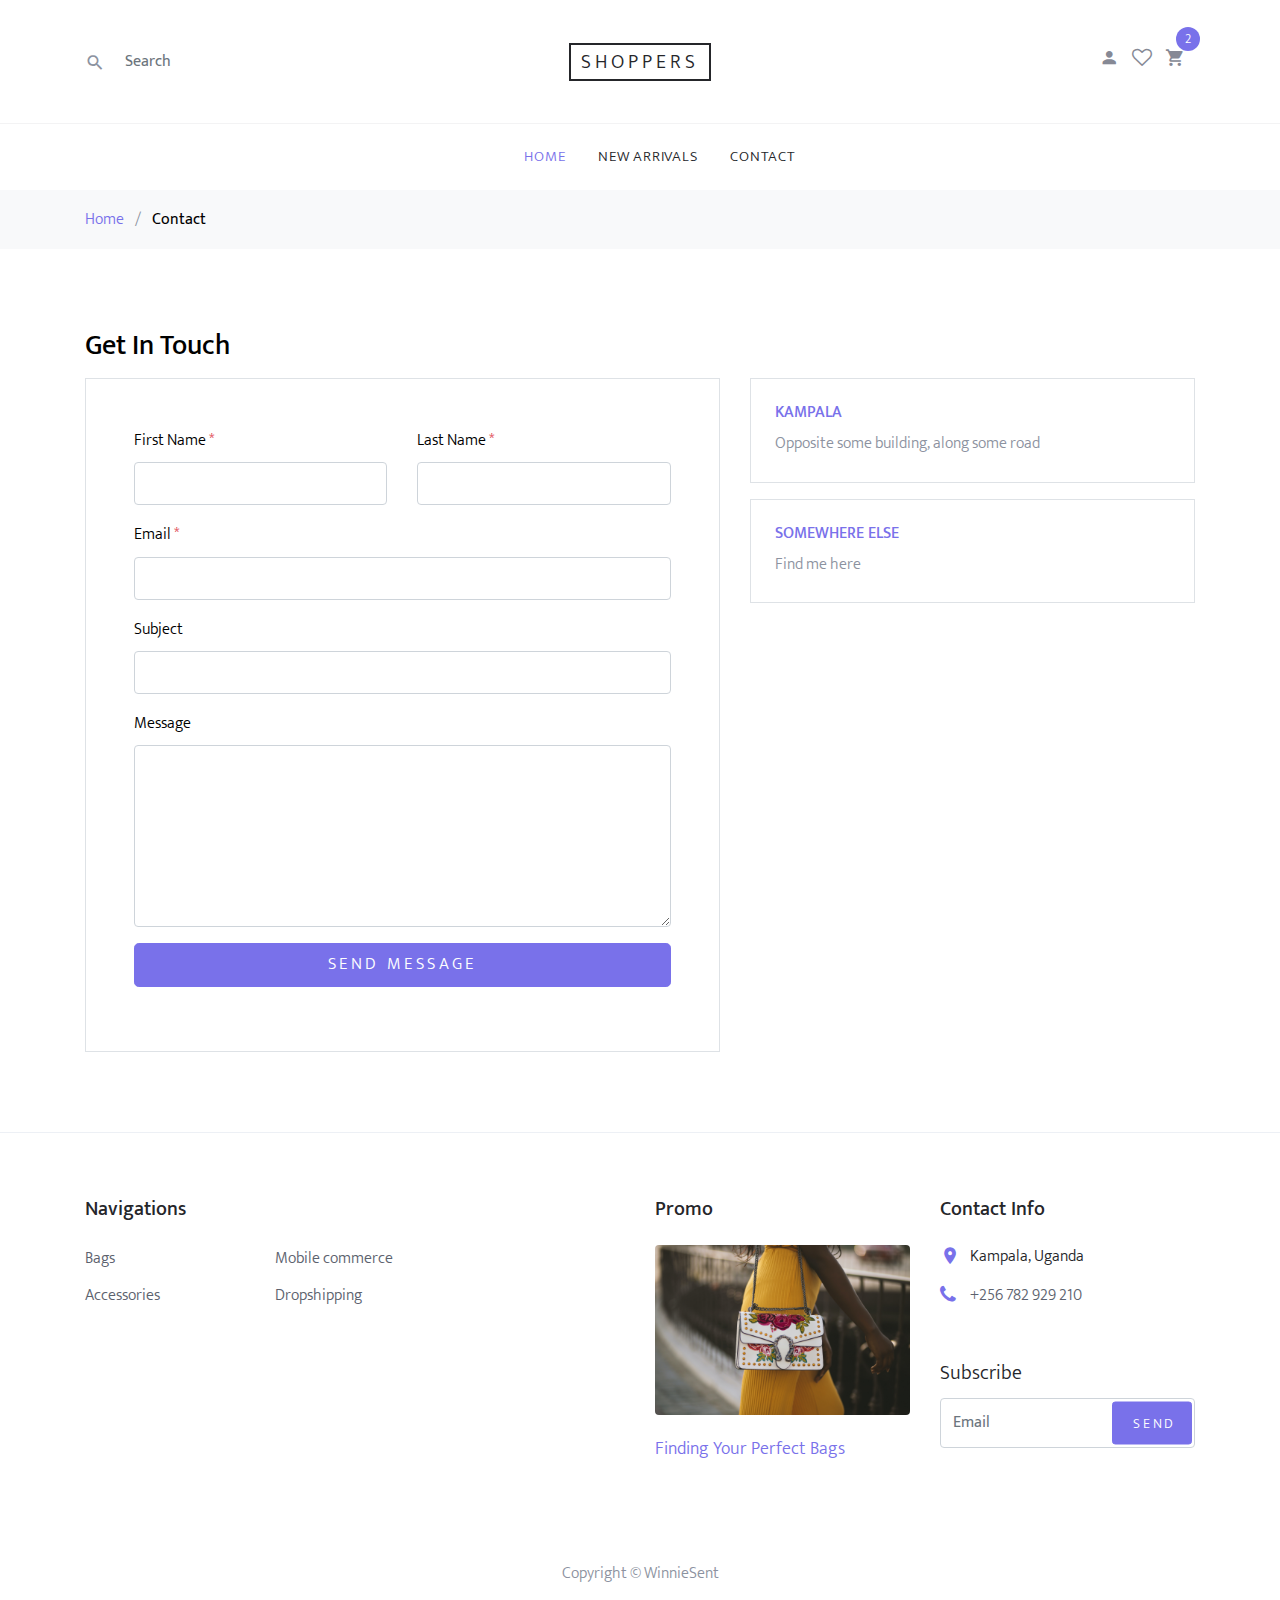
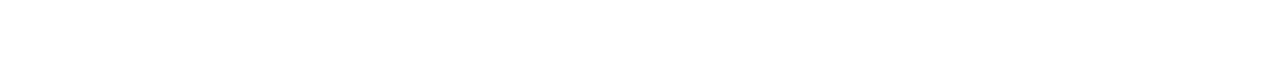
==== contact.html @ bed89fec "initial" ====
<!DOCTYPE html>
<html lang="en">

<!-- Mirrored from colorlib.com/preview/theme/shoppers/contact.html by HTTrack Website Copier/3.x [XR&CO'2014], Thu, 27 Aug 2020 19:54:56 GMT -->
<!-- Added by HTTrack --><meta http-equiv="content-type" content="text/html;charset=UTF-8" /><!-- /Added by HTTrack -->
<head>
<title>Shoppers &mdash; Colorlib e-Commerce Template</title>
<meta charset="utf-8">
<meta name="viewport" content="width=device-width, initial-scale=1, shrink-to-fit=no">
<link rel="stylesheet" href="https://fonts.googleapis.com/css?family=Mukta:300,400,700">
<link href="https://fonts.googleapis.com/css?family=Montserrat:100,200,300,400,600,700&amp;display=swap" rel="stylesheet">
<link href="https://fonts.googleapis.com/css?family=Playfair+Display:400,400i,700,700i,900,900i&amp;display=swap" rel="stylesheet">
<link rel="stylesheet" href="fonts/icomoon/style.css">
<link rel="stylesheet" href="css/bootstrap.min.css">
<link rel="stylesheet" href="css/magnific-popup.css">
<link rel="stylesheet" href="css/jquery-ui.css">
<link rel="stylesheet" href="css/owl.carousel.min.css">
<link rel="stylesheet" href="css/owl.theme.default.min.css">
<link rel="stylesheet" href="css/aos.css">
<link rel="stylesheet" href="css/style.css">
<style media="screen">
  *{
    /* font-family: 'Montserrat', sans-serif; */
  }
  html{
    scroll-behavior: smooth;
  }
</style>
</head>
<body>
<div class="site-wrap">
<header class="site-navbar" role="banner">
<div class="site-navbar-top">
<div class="container">
<div class="row align-items-center">
<div class="col-6 col-md-4 order-2 order-md-1 site-search-icon text-left">
<form action="#" class="site-block-top-search">
<span class="icon icon-search2"></span>
<input type="text" class="form-control border-0" placeholder="Search">
</form>
</div>
<div class="col-12 mb-3 mb-md-0 col-md-4 order-1 order-md-2 text-center">
<div class="site-logo">
<a href="index.html" class="js-logo-clone">Shoppers</a>
</div>
</div>
<div class="col-6 col-md-4 order-3 order-md-3 text-right">
<div class="site-top-icons">
<ul>
<li><a href="#"><span class="icon icon-person"></span></a></li>
<li><a href="#"><span class="icon icon-heart-o"></span></a></li>
<li>
<a href="cart.html" class="site-cart">
<span class="icon icon-shopping_cart"></span>
<span class="count">2</span>
</a>
</li>
<li class="d-inline-block d-md-none ml-md-0"><a href="#" class="site-menu-toggle js-menu-toggle"><span class="icon-menu"></span></a></li>
</ul>
</div>
</div>
</div>
</div>
</div>
<nav class="site-navigation text-right text-md-center" role="navigation">
<div class="container">
<ul class="site-menu js-clone-nav d-none d-md-block">
<li class="active">
<a href="index.html">Home</a>
</li>
<li><a href="index.html#show">New Arrivals</a></li>
<li><a href="contact.html">Contact</a></li>
</ul>
</div>
</nav>
</header>
<div class="bg-light py-3">
<div class="container">
<div class="row">
<div class="col-md-12 mb-0"><a href="index.html">Home</a> <span class="mx-2 mb-0">/</span> <strong class="text-black">Contact</strong></div>
</div>
</div>
</div>
<div class="site-section">
 <div class="container">
<div class="row">
<div class="col-md-12">
<h2 class="h3 mb-3 text-black">Get In Touch</h2>
</div>
<div class="col-md-7">
<form action="#" method="post">
<div class="p-3 p-lg-5 border">
<div class="form-group row">
<div class="col-md-6">
<label for="c_fname" class="text-black">First Name <span class="text-danger">*</span></label>
<input type="text" class="form-control" id="c_fname" name="c_fname">
</div>
<div class="col-md-6">
<label for="c_lname" class="text-black">Last Name <span class="text-danger">*</span></label>
<input type="text" class="form-control" id="c_lname" name="c_lname">
</div>
</div>
<div class="form-group row">
<div class="col-md-12">
<label for="c_email" class="text-black">Email <span class="text-danger">*</span></label>
<input type="email" class="form-control" id="c_email" name="c_email" placeholder="">
</div>
</div>
<div class="form-group row">
<div class="col-md-12">
<label for="c_subject" class="text-black">Subject </label>
<input type="text" class="form-control" id="c_subject" name="c_subject">
</div>
</div>
<div class="form-group row">
<div class="col-md-12">
<label for="c_message" class="text-black">Message </label>
<textarea name="c_message" id="c_message" cols="30" rows="7" class="form-control"></textarea>
</div>
</div>
<div class="form-group row">
<div class="col-lg-12">
<input type="submit" class="btn btn-primary btn-lg btn-block" value="Send Message">
</div>
</div>
</div>
</form>
</div>
<div class="col-md-5 ml-auto">
<div class="p-4 border mb-3">
<span class="d-block text-primary h6 text-uppercase">Kampala</span>
<p class="mb-0">Opposite some building, along some road</p>
</div>
<div class="p-4 border mb-3">
<span class="d-block text-primary h6 text-uppercase">Somewhere else</span>
<p class="mb-0">Find me here</p>
</div>
</div>
</div>
</div>
</div>
<footer class="site-footer border-top">
  <div class="container">
    <div class="row">
      <div class="col-lg-6 mb-5 mb-lg-0">
        <div class="row">
          <div class="col-md-12">
            <h3 class="footer-heading mb-4">Navigations</h3>
          </div>
          <div class="col-md-6 col-lg-4">
            <ul class="list-unstyled">
              <li><a href="#">Bags</a></li>
              <li><a href="#">Accessories</a></li>
            </ul>
          </div>
          <div class="col-md-6 col-lg-4">
            <ul class="list-unstyled">
              <li><a href="#">Mobile commerce</a></li>
              <li><a href="#">Dropshipping</a></li>
            </ul>
          </div>

        </div>
      </div>
      <div class="col-md-6 col-lg-3 mb-4 mb-lg-0">
        <h3 class="footer-heading mb-4">Promo</h3>
        <a href="#" class="block-6">
          <img src="images/hero_1.jpg" alt="Image placeholder" class="img-fluid rounded mb-4">
          <h3 class="font-weight-light  mb-0">Finding Your Perfect Bags</h3>
          <!-- <p>Promo from nuary 15 &mdash; 25, 2019</p> -->
        </a>
      </div>
      <div class="col-md-6 col-lg-3">
        <div class="block-5 mb-5">
          <h3 class="footer-heading mb-4">Contact Info</h3>
          <ul class="list-unstyled">
            <li class="address">Kampala, Uganda</li>
            <li class="phone"><a href="tel://23923929210">+256 782 929 210</a></li>
            <!-- <li class="email"><a href="https://colorlib.com/cdn-cgi/l/email-protection" class="__cf_email__" data-cfemail="b9dcd4d8d0d5d8ddddcbdccacaf9ddd6d4d8d0d797dad6d4">[email&#160;protected]</a></li> -->
          </ul>
        </div>
        <div class="block-7">
          <form action="#" method="post">
            <label for="email_subscribe" class="footer-heading">Subscribe</label>
            <div class="form-group">
              <input type="text" class="form-control py-4" id="email_subscribe" placeholder="Email">
              <input type="submit" class="btn btn-sm btn-primary" value="Send">
            </div>
          </form>
        </div>
      </div>
    </div>
    <div class="row pt-5 mt-5 text-center">
      <div class="col-md-12">
        <p>

          Copyright &copy; WinnieSent</a>

        </p>
      </div>
    </div>
  </div>
</footer>

</div>
<script src="js/jquery-3.3.1.min.js" type="02c3221f64a9a5384cdcb275-text/javascript"></script>
<script src="js/jquery-ui.js" type="02c3221f64a9a5384cdcb275-text/javascript"></script>
<script src="js/popper.min.js" type="02c3221f64a9a5384cdcb275-text/javascript"></script>
<script src="js/bootstrap.min.js" type="02c3221f64a9a5384cdcb275-text/javascript"></script>
<script src="js/owl.carousel.min.js" type="02c3221f64a9a5384cdcb275-text/javascript"></script>
<script src="js/jquery.magnific-popup.min.js" type="02c3221f64a9a5384cdcb275-text/javascript"></script>
<script src="js/aos.js" type="02c3221f64a9a5384cdcb275-text/javascript"></script>
<script src="js/main.js" type="02c3221f64a9a5384cdcb275-text/javascript"></script>

<script async src="https://www.googletagmanager.com/gtag/js?id=UA-23581568-13" type="02c3221f64a9a5384cdcb275-text/javascript"></script>
<script type="02c3221f64a9a5384cdcb275-text/javascript">
  window.dataLayer = window.dataLayer || [];
  function gtag(){dataLayer.push(arguments);}
  gtag('js', new Date());

  gtag('config', 'UA-23581568-13');
</script>
<script src="https://ajax.cloudflare.com/cdn-cgi/scripts/7089c43e/cloudflare-static/rocket-loader.min.js" data-cf-settings="02c3221f64a9a5384cdcb275-|49" defer=""></script></body>

<!-- Mirrored from colorlib.com/preview/theme/shoppers/contact.html by HTTrack Website Copier/3.x [XR&CO'2014], Thu, 27 Aug 2020 19:54:56 GMT -->
</html>
---- fonts/icomoon/style.css ----
@font-face {
  font-family: 'icomoon';
  src:  url('fonts/icomoon1a44.eot?10si43');
  src:  url('fonts/icomoon1a44.eot?10si43#iefix') format('embedded-opentype'),
    url('fonts/icomoon1a44.ttf?10si43') format('truetype'),
    url('fonts/icomoon1a44.woff?10si43') format('woff'),
    url('fonts/icomoon1a44.svg?10si43#icomoon') format('svg');
  font-weight: normal;
  font-style: normal;
}

[class^="icon-"], [class*=" icon-"] {
  /* use !important to prevent issues with browser extensions that change fonts */
  font-family: 'icomoon' !important;
  speak: none;
  font-style: normal;
  font-weight: normal;
  font-variant: normal;
  text-transform: none;
  line-height: 1;

  /* Better Font Rendering =========== */
  -webkit-font-smoothing: antialiased;
  -moz-osx-font-smoothing: grayscale;
}

.icon-asterisk:before {
  content: "\f069";
}
.icon-plus:before {
  content: "\f067";
}
.icon-question:before {
  content: "\f128";
}
.icon-minus:before {
  content: "\f068";
}
.icon-glass:before {
  content: "\f000";
}
.icon-music:before {
  content: "\f001";
}
.icon-search:before {
  content: "\f002";
}
.icon-envelope-o:before {
  content: "\f003";
}
.icon-heart:before {
  content: "\f004";
}
.icon-star:before {
  content: "\f005";
}
.icon-star-o:before {
  content: "\f006";
}
.icon-user:before {
  content: "\f007";
}
.icon-film:before {
  content: "\f008";
}
.icon-th-large:before {
  content: "\f009";
}
.icon-th:before {
  content: "\f00a";
}
.icon-th-list:before {
  content: "\f00b";
}
.icon-check:before {
  content: "\f00c";
}
.icon-close:before {
  content: "\f00d";
}
.icon-remove:before {
  content: "\f00d";
}
.icon-times:before {
  content: "\f00d";
}
.icon-search-plus:before {
  content: "\f00e";
}
.icon-search-minus:before {
  content: "\f010";
}
.icon-power-off:before {
  content: "\f011";
}
.icon-signal:before {
  content: "\f012";
}
.icon-cog:before {
  content: "\f013";
}
.icon-gear:before {
  content: "\f013";
}
.icon-trash-o:before {
  content: "\f014";
}
.icon-home:before {
  content: "\f015";
}
.icon-file-o:before {
  content: "\f016";
}
.icon-clock-o:before {
  content: "\f017";
}
.icon-road:before {
  content: "\f018";
}
.icon-download:before {
  content: "\f019";
}
.icon-arrow-circle-o-down:before {
  content: "\f01a";
}
.icon-arrow-circle-o-up:before {
  content: "\f01b";
}
.icon-inbox:before {
  content: "\f01c";
}
.icon-play-circle-o:before {
  content: "\f01d";
}
.icon-repeat:before {
  content: "\f01e";
}
.icon-rotate-right:before {
  content: "\f01e";
}
.icon-refresh:before {
  content: "\f021";
}
.icon-list-alt:before {
  content: "\f022";
}
.icon-lock:before {
  content: "\f023";
}
.icon-flag:before {
  content: "\f024";
}
.icon-headphones:before {
  content: "\f025";
}
.icon-volume-off:before {
  content: "\f026";
}
.icon-volume-down:before {
  content: "\f027";
}
.icon-volume-up:before {
  content: "\f028";
}
.icon-qrcode:before {
  content: "\f029";
}
.icon-barcode:before {
  content: "\f02a";
}
.icon-tag:before {
  content: "\f02b";
}
.icon-tags:before {
  content: "\f02c";
}
.icon-book:before {
  content: "\f02d";
}
.icon-bookmark:before {
  content: "\f02e";
}
.icon-print:before {
  content: "\f02f";
}
.icon-camera:before {
  content: "\f030";
}
.icon-font:before {
  content: "\f031";
}
.icon-bold:before {
  content: "\f032";
}
.icon-italic:before {
  content: "\f033";
}
.icon-text-height:before {
  content: "\f034";
}
.icon-text-width:before {
  content: "\f035";
}
.icon-align-left:before {
  content: "\f036";
}
.icon-align-center:before {
  content: "\f037";
}
.icon-align-right:before {
  content: "\f038";
}
.icon-align-justify:before {
  content: "\f039";
}
.icon-list:before {
  content: "\f03a";
}
.icon-dedent:before {
  content: "\f03b";
}
.icon-outdent:before {
  content: "\f03b";
}
.icon-indent:before {
  content: "\f03c";
}
.icon-video-camera:before {
  content: "\f03d";
}
.icon-image:before {
  content: "\f03e";
}
.icon-photo:before {
  content: "\f03e";
}
.icon-picture-o:before {
  content: "\f03e";
}
.icon-pencil:before {
  content: "\f040";
}
.icon-map-marker:before {
  content: "\f041";
}
.icon-adjust:before {
  content: "\f042";
}
.icon-tint:before {
  content: "\f043";
}
.icon-edit:before {
  content: "\f044";
}
.icon-pencil-square-o:before {
  content: "\f044";
}
.icon-share-square-o:before {
  content: "\f045";
}
.icon-check-square-o:before {
  content: "\f046";
}
.icon-arrows:before {
  content: "\f047";
}
.icon-step-backward:before {
  content: "\f048";
}
.icon-fast-backward:before {
  content: "\f049";
}
.icon-backward:before {
  content: "\f04a";
}
.icon-play:before {
  content: "\f04b";
}
.icon-pause:before {
  content: "\f04c";
}
.icon-stop:before {
  content: "\f04d";
}
.icon-forward:before {
  content: "\f04e";
}
.icon-fast-forward:before {
  content: "\f050";
}
.icon-step-forward:before {
  content: "\f051";
}
.icon-eject:before {
  content: "\f052";
}
.icon-chevron-left:before {
  content: "\f053";
}
.icon-chevron-right:before {
  content: "\f054";
}
.icon-plus-circle:before {
  content: "\f055";
}
.icon-minus-circle:before {
  content: "\f056";
}
.icon-times-circle:before {
  content: "\f057";
}
.icon-check-circle:before {
  content: "\f058";
}
.icon-question-circle:before {
  content: "\f059";
}
.icon-info-circle:before {
  content: "\f05a";
}
.icon-crosshairs:before {
  content: "\f05b";
}
.icon-times-circle-o:before {
  content: "\f05c";
}
.icon-check-circle-o:before {
  content: "\f05d";
}
.icon-ban:before {
  content: "\f05e";
}
.icon-arrow-left:before {
  content: "\f060";
}
.icon-arrow-right:before {
  content: "\f061";
}
.icon-arrow-up:before {
  content: "\f062";
}
.icon-arrow-down:before {
  content: "\f063";
}
.icon-mail-forward:before {
  content: "\f064";
}
.icon-share:before {
  content: "\f064";
}
.icon-expand:before {
  content: "\f065";
}
.icon-compress:before {
  content: "\f066";
}
.icon-exclamation-circle:before {
  content: "\f06a";
}
.icon-gift:before {
  content: "\f06b";
}
.icon-leaf:before {
  content: "\f06c";
}
.icon-fire:before {
  content: "\f06d";
}
.icon-eye:before {
  content: "\f06e";
}
.icon-eye-slash:before {
  content: "\f070";
}
.icon-exclamation-triangle:before {
  content: "\f071";
}
.icon-warning:before {
  content: "\f071";
}
.icon-plane:before {
  content: "\f072";
}
.icon-calendar:before {
  content: "\f073";
}
.icon-random:before {
  content: "\f074";
}
.icon-comment:before {
  content: "\f075";
}
.icon-magnet:before {
  content: "\f076";
}
.icon-chevron-up:before {
  content: "\f077";
}
.icon-chevron-down:before {
  content: "\f078";
}
.icon-retweet:before {
  content: "\f079";
}
.icon-shopping-cart:before {
  content: "\f07a";
}
.icon-folder:before {
  content: "\f07b";
}
.icon-folder-open:before {
  content: "\f07c";
}
.icon-arrows-v:before {
  content: "\f07d";
}
.icon-arrows-h:before {
  content: "\f07e";
}
.icon-bar-chart:before {
  content: "\f080";
}
.icon-bar-chart-o:before {
  content: "\f080";
}
.icon-twitter-square:before {
  content: "\f081";
}
.icon-facebook-square:before {
  content: "\f082";
}
.icon-camera-retro:before {
  content: "\f083";
}
.icon-key:before {
  content: "\f084";
}
.icon-cogs:before {
  content: "\f085";
}
.icon-gears:before {
  content: "\f085";
}
.icon-comments:before {
  content: "\f086";
}
.icon-thumbs-o-up:before {
  content: "\f087";
}
.icon-thumbs-o-down:before {
  content: "\f088";
}
.icon-star-half:before {
  content: "\f089";
}
.icon-heart-o:before {
  content: "\f08a";
}
.icon-sign-out:before {
  content: "\f08b";
}
.icon-linkedin-square:before {
  content: "\f08c";
}
.icon-thumb-tack:before {
  content: "\f08d";
}
.icon-external-link:before {
  content: "\f08e";
}
.icon-sign-in:before {
  content: "\f090";
}
.icon-trophy:before {
  content: "\f091";
}
.icon-github-square:before {
  content: "\f092";
}
.icon-upload:before {
  content: "\f093";
}
.icon-lemon-o:before {
  content: "\f094";
}
.icon-phone:before {
  content: "\f095";
}
.icon-square-o:before {
  content: "\f096";
}
.icon-bookmark-o:before {
  content: "\f097";
}
.icon-phone-square:before {
  content: "\f098";
}
.icon-twitter:before {
  content: "\f099";
}
.icon-facebook:before {
  content: "\f09a";
}
.icon-facebook-f:before {
  content: "\f09a";
}
.icon-github:before {
  content: "\f09b";
}
.icon-unlock:before {
  content: "\f09c";
}
.icon-credit-card:before {
  content: "\f09d";
}
.icon-feed:before {
  content: "\f09e";
}
.icon-rss:before {
  content: "\f09e";
}
.icon-hdd-o:before {
  content: "\f0a0";
}
.icon-bullhorn:before {
  content: "\f0a1";
}
.icon-bell-o:before {
  content: "\f0a2";
}
.icon-certificate:before {
  content: "\f0a3";
}
.icon-hand-o-right:before {
  content: "\f0a4";
}
.icon-hand-o-left:before {
  content: "\f0a5";
}
.icon-hand-o-up:before {
  content: "\f0a6";
}
.icon-hand-o-down:before {
  content: "\f0a7";
}
.icon-arrow-circle-left:before {
  content: "\f0a8";
}
.icon-arrow-circle-right:before {
  content: "\f0a9";
}
.icon-arrow-circle-up:before {
  content: "\f0aa";
}
.icon-arrow-circle-down:before {
  content: "\f0ab";
}
.icon-globe:before {
  content: "\f0ac";
}
.icon-wrench:before {
  content: "\f0ad";
}
.icon-tasks:before {
  content: "\f0ae";
}
.icon-filter:before {
  content: "\f0b0";
}
.icon-briefcase:before {
  content: "\f0b1";
}
.icon-arrows-alt:before {
  content: "\f0b2";
}
.icon-group:before {
  content: "\f0c0";
}
.icon-users:before {
  content: "\f0c0";
}
.icon-chain:before {
  content: "\f0c1";
}
.icon-link:before {
  content: "\f0c1";
}
.icon-cloud:before {
  content: "\f0c2";
}
.icon-flask:before {
  content: "\f0c3";
}
.icon-cut:before {
  content: "\f0c4";
}
.icon-scissors:before {
  content: "\f0c4";
}
.icon-copy:before {
  content: "\f0c5";
}
.icon-files-o:before {
  content: "\f0c5";
}
.icon-paperclip:before {
  content: "\f0c6";
}
.icon-floppy-o:before {
  content: "\f0c7";
}
.icon-save:before {
  content: "\f0c7";
}
.icon-square:before {
  content: "\f0c8";
}
.icon-bars:before {
  content: "\f0c9";
}
.icon-navicon:before {
  content: "\f0c9";
}
.icon-reorder:before {
  content: "\f0c9";
}
.icon-list-ul:before {
  content: "\f0ca";
}
.icon-list-ol:before {
  content: "\f0cb";
}
.icon-strikethrough:before {
  content: "\f0cc";
}
.icon-underline:before {
  content: "\f0cd";
}
.icon-table:before {
  content: "\f0ce";
}
.icon-magic:before {
  content: "\f0d0";
}
.icon-truck:before {
  content: "\f0d1";
}
.icon-pinterest:before {
  content: "\f0d2";
}
.icon-pinterest-square:before {
  content: "\f0d3";
}
.icon-google-plus-square:before {
  content: "\f0d4";
}
.icon-google-plus:before {
  content: "\f0d5";
}
.icon-money:before {
  content: "\f0d6";
}
.icon-caret-down:before {
  content: "\f0d7";
}
.icon-caret-up:before {
  content: "\f0d8";
}
.icon-caret-left:before {
  content: "\f0d9";
}
.icon-caret-right:before {
  content: "\f0da";
}
.icon-columns:before {
  content: "\f0db";
}
.icon-sort:before {
  content: "\f0dc";
}
.icon-unsorted:before {
  content: "\f0dc";
}
.icon-sort-desc:before {
  content: "\f0dd";
}
.icon-sort-down:before {
  content: "\f0dd";
}
.icon-sort-asc:before {
  content: "\f0de";
}
.icon-sort-up:before {
  content: "\f0de";
}
.icon-envelope:before {
  content: "\f0e0";
}
.icon-linkedin:before {
  content: "\f0e1";
}
.icon-rotate-left:before {
  content: "\f0e2";
}
.icon-undo:before {
  content: "\f0e2";
}
.icon-gavel:before {
  content: "\f0e3";
}
.icon-legal:before {
  content: "\f0e3";
}
.icon-dashboard:before {
  content: "\f0e4";
}
.icon-tachometer:before {
  content: "\f0e4";
}
.icon-comment-o:before {
  content: "\f0e5";
}
.icon-comments-o:before {
  content: "\f0e6";
}
.icon-bolt:before {
  content: "\f0e7";
}
.icon-flash:before {
  content: "\f0e7";
}
.icon-sitemap:before {
  content: "\f0e8";
}
.icon-umbrella:before {
  content: "\f0e9";
}
.icon-clipboard:before {
  content: "\f0ea";
}
.icon-paste:before {
  content: "\f0ea";
}
.icon-lightbulb-o:before {
  content: "\f0eb";
}
.icon-exchange:before {
  content: "\f0ec";
}
.icon-cloud-download:before {
  content: "\f0ed";
}
.icon-cloud-upload:before {
  content: "\f0ee";
}
.icon-user-md:before {
  content: "\f0f0";
}
.icon-stethoscope:before {
  content: "\f0f1";
}
.icon-suitcase:before {
  content: "\f0f2";
}
.icon-bell:before {
  content: "\f0f3";
}
.icon-coffee:before {
  content: "\f0f4";
}
.icon-cutlery:before {
  content: "\f0f5";
}
.icon-file-text-o:before {
  content: "\f0f6";
}
.icon-building-o:before {
  content: "\f0f7";
}
.icon-hospital-o:before {
  content: "\f0f8";
}
.icon-ambulance:before {
  content: "\f0f9";
}
.icon-medkit:before {
  content: "\f0fa";
}
.icon-fighter-jet:before {
  content: "\f0fb";
}
.icon-beer:before {
  content: "\f0fc";
}
.icon-h-square:before {
  content: "\f0fd";
}
.icon-plus-square:before {
  content: "\f0fe";
}
.icon-angle-double-left:before {
  content: "\f100";
}
.icon-angle-double-right:before {
  content: "\f101";
}
.icon-angle-double-up:before {
  content: "\f102";
}
.icon-angle-double-down:before {
  content: "\f103";
}
.icon-angle-left:before {
  content: "\f104";
}
.icon-angle-right:before {
  content: "\f105";
}
.icon-angle-up:before {
  content: "\f106";
}
.icon-angle-down:before {
  content: "\f107";
}
.icon-desktop:before {
  content: "\f108";
}
.icon-laptop:before {
  content: "\f109";
}
.icon-tablet:before {
  content: "\f10a";
}
.icon-mobile:before {
  content: "\f10b";
}
.icon-mobile-phone:before {
  content: "\f10b";
}
.icon-circle-o:before {
  content: "\f10c";
}
.icon-quote-left:before {
  content: "\f10d";
}
.icon-quote-right:before {
  content: "\f10e";
}
.icon-spinner:before {
  content: "\f110";
}
.icon-circle:before {
  content: "\f111";
}
.icon-mail-reply:before {
  content: "\f112";
}
.icon-reply:before {
  content: "\f112";
}
.icon-github-alt:before {
  content: "\f113";
}
.icon-folder-o:before {
  content: "\f114";
}
.icon-folder-open-o:before {
  content: "\f115";
}
.icon-smile-o:before {
  content: "\f118";
}
.icon-frown-o:before {
  content: "\f119";
}
.icon-meh-o:before {
  content: "\f11a";
}
.icon-gamepad:before {
  content: "\f11b";
}
.icon-keyboard-o:before {
  content: "\f11c";
}
.icon-flag-o:before {
  content: "\f11d";
}
.icon-flag-checkered:before {
  content: "\f11e";
}
.icon-terminal:before {
  content: "\f120";
}
.icon-code:before {
  content: "\f121";
}
.icon-mail-reply-all:before {
  content: "\f122";
}
.icon-reply-all:before {
  content: "\f122";
}
.icon-star-half-empty:before {
  content: "\f123";
}
.icon-star-half-full:before {
  content: "\f123";
}
.icon-star-half-o:before {
  content: "\f123";
}
.icon-location-arrow:before {
  content: "\f124";
}
.icon-crop:before {
  content: "\f125";
}
.icon-code-fork:before {
  content: "\f126";
}
.icon-chain-broken:before {
  content: "\f127";
}
.icon-unlink:before {
  content: "\f127";
}
.icon-info:before {
  content: "\f129";
}
.icon-exclamation:before {
  content: "\f12a";
}
.icon-superscript:before {
  content: "\f12b";
}
.icon-subscript:before {
  content: "\f12c";
}
.icon-eraser:before {
  content: "\f12d";
}
.icon-puzzle-piece:before {
  content: "\f12e";
}
.icon-microphone:before {
  content: "\f130";
}
.icon-microphone-slash:before {
  content: "\f131";
}
.icon-shield:before {
  content: "\f132";
}
.icon-calendar-o:before {
  content: "\f133";
}
.icon-fire-extinguisher:before {
  content: "\f134";
}
.icon-rocket:before {
  content: "\f135";
}
.icon-maxcdn:before {
  content: "\f136";
}
.icon-chevron-circle-left:before {
  content: "\f137";
}
.icon-chevron-circle-right:before {
  content: "\f138";
}
.icon-chevron-circle-up:before {
  content: "\f139";
}
.icon-chevron-circle-down:before {
  content: "\f13a";
}
.icon-html5:before {
  content: "\f13b";
}
.icon-css3:before {
  content: "\f13c";
}
.icon-anchor:before {
  content: "\f13d";
}
.icon-unlock-alt:before {
  content: "\f13e";
}
.icon-bullseye:before {
  content: "\f140";
}
.icon-ellipsis-h:before {
  content: "\f141";
}
.icon-ellipsis-v:before {
  content: "\f142";
}
.icon-rss-square:before {
  content: "\f143";
}
.icon-play-circle:before {
  content: "\f144";
}
.icon-ticket:before {
  content: "\f145";
}
.icon-minus-square:before {
  content: "\f146";
}
.icon-minus-square-o:before {
  content: "\f147";
}
.icon-level-up:before {
  content: "\f148";
}
.icon-level-down:before {
  content: "\f149";
}
.icon-check-square:before {
  content: "\f14a";
}
.icon-pencil-square:before {
  content: "\f14b";
}
.icon-external-link-square:before {
  content: "\f14c";
}
.icon-share-square:before {
  content: "\f14d";
}
.icon-compass:before {
  content: "\f14e";
}
.icon-caret-square-o-down:before {
  content: "\f150";
}
.icon-toggle-down:before {
  content: "\f150";
}
.icon-caret-square-o-up:before {
  content: "\f151";
}
.icon-toggle-up:before {
  content: "\f151";
}
.icon-caret-square-o-right:before {
  content: "\f152";
}
.icon-toggle-right:before {
  content: "\f152";
}
.icon-eur:before {
  content: "\f153";
}
.icon-euro:before {
  content: "\f153";
}
.icon-gbp:before {
  content: "\f154";
}
.icon-dollar:before {
  content: "\f155";
}
.icon-usd:before {
  content: "\f155";
}
.icon-inr:before {
  content: "\f156";
}
.icon-rupee:before {
  content: "\f156";
}
.icon-cny:before {
  content: "\f157";
}
.icon-jpy:before {
  content: "\f157";
}
.icon-rmb:before {
  content: "\f157";
}
.icon-yen:before {
  content: "\f157";
}
.icon-rouble:before {
  content: "\f158";
}
.icon-rub:before {
  content: "\f158";
}
.icon-ruble:before {
  content: "\f158";
}
.icon-krw:before {
  content: "\f159";
}
.icon-won:before {
  content: "\f159";
}
.icon-bitcoin:before {
  content: "\f15a";
}
.icon-btc:before {
  content: "\f15a";
}
.icon-file:before {
  content: "\f15b";
}
.icon-file-text:before {
  content: "\f15c";
}
.icon-sort-alpha-asc:before {
  content: "\f15d";
}
.icon-sort-alpha-desc:before {
  content: "\f15e";
}
.icon-sort-amount-asc:before {
  content: "\f160";
}
.icon-sort-amount-desc:before {
  content: "\f161";
}
.icon-sort-numeric-asc:before {
  content: "\f162";
}
.icon-sort-numeric-desc:before {
  content: "\f163";
}
.icon-thumbs-up:before {
  content: "\f164";
}
.icon-thumbs-down:before {
  content: "\f165";
}
.icon-youtube-square:before {
  content: "\f166";
}
.icon-youtube:before {
  content: "\f167";
}
.icon-xing:before {
  content: "\f168";
}
.icon-xing-square:before {
  content: "\f169";
}
.icon-youtube-play:before {
  content: "\f16a";
}
.icon-dropbox:before {
  content: "\f16b";
}
.icon-stack-overflow:before {
  content: "\f16c";
}
.icon-instagram:before {
  content: "\f16d";
}
.icon-flickr:before {
  content: "\f16e";
}
.icon-adn:before {
  content: "\f170";
}
.icon-bitbucket:before {
  content: "\f171";
}
.icon-bitbucket-square:before {
  content: "\f172";
}
.icon-tumblr:before {
  content: "\f173";
}
.icon-tumblr-square:before {
  content: "\f174";
}
.icon-long-arrow-down:before {
  content: "\f175";
}
.icon-long-arrow-up:before {
  content: "\f176";
}
.icon-long-arrow-left:before {
  content: "\f177";
}
.icon-long-arrow-right:before {
  content: "\f178";
}
.icon-apple:before {
  content: "\f179";
}
.icon-windows:before {
  content: "\f17a";
}
.icon-android:before {
  content: "\f17b";
}
.icon-linux:before {
  content: "\f17c";
}
.icon-dribbble:before {
  content: "\f17d";
}
.icon-skype:before {
  content: "\f17e";
}
.icon-foursquare:before {
  content: "\f180";
}
.icon-trello:before {
  content: "\f181";
}
.icon-female:before {
  content: "\f182";
}
.icon-male:before {
  content: "\f183";
}
.icon-gittip:before {
  content: "\f184";
}
.icon-gratipay:before {
  content: "\f184";
}
.icon-sun-o:before {
  content: "\f185";
}
.icon-moon-o:before {
  content: "\f186";
}
.icon-archive:before {
  content: "\f187";
}
.icon-bug:before {
  content: "\f188";
}
.icon-vk:before {
  content: "\f189";
}
.icon-weibo:before {
  content: "\f18a";
}
.icon-renren:before {
  content: "\f18b";
}
.icon-pagelines:before {
  content: "\f18c";
}
.icon-stack-exchange:before {
  content: "\f18d";
}
.icon-arrow-circle-o-right:before {
  content: "\f18e";
}
.icon-arrow-circle-o-left:before {
  content: "\f190";
}
.icon-caret-square-o-left:before {
  content: "\f191";
}
.icon-toggle-left:before {
  content: "\f191";
}
.icon-dot-circle-o:before {
  content: "\f192";
}
.icon-wheelchair:before {
  content: "\f193";
}
.icon-vimeo-square:before {
  content: "\f194";
}
.icon-try:before {
  content: "\f195";
}
.icon-turkish-lira:before {
  content: "\f195";
}
.icon-plus-square-o:before {
  content: "\f196";
}
.icon-space-shuttle:before {
  content: "\f197";
}
.icon-slack:before {
  content: "\f198";
}
.icon-envelope-square:before {
  content: "\f199";
}
.icon-wordpress:before {
  content: "\f19a";
}
.icon-openid:before {
  content: "\f19b";
}
.icon-bank:before {
  content: "\f19c";
}
.icon-institution:before {
  content: "\f19c";
}
.icon-university:before {
  content: "\f19c";
}
.icon-graduation-cap:before {
  content: "\f19d";
}
.icon-mortar-board:before {
  content: "\f19d";
}
.icon-yahoo:before {
  content: "\f19e";
}
.icon-google:before {
  content: "\f1a0";
}
.icon-reddit:before {
  content: "\f1a1";
}
.icon-reddit-square:before {
  content: "\f1a2";
}
.icon-stumbleupon-circle:before {
  content: "\f1a3";
}
.icon-stumbleupon:before {
  content: "\f1a4";
}
.icon-delicious:before {
  content: "\f1a5";
}
.icon-digg:before {
  content: "\f1a6";
}
.icon-pied-piper-pp:before {
  content: "\f1a7";
}
.icon-pied-piper-alt:before {
  content: "\f1a8";
}
.icon-drupal:before {
  content: "\f1a9";
}
.icon-joomla:before {
  content: "\f1aa";
}
.icon-language:before {
  content: "\f1ab";
}
.icon-fax:before {
  content: "\f1ac";
}
.icon-building:before {
  content: "\f1ad";
}
.icon-child:before {
  content: "\f1ae";
}
.icon-paw:before {
  content: "\f1b0";
}
.icon-spoon:before {
  content: "\f1b1";
}
.icon-cube:before {
  content: "\f1b2";
}
.icon-cubes:before {
  content: "\f1b3";
}
.icon-behance:before {
  content: "\f1b4";
}
.icon-behance-square:before {
  content: "\f1b5";
}
.icon-steam:before {
  content: "\f1b6";
}
.icon-steam-square:before {
  content: "\f1b7";
}
.icon-recycle:before {
  content: "\f1b8";
}
.icon-automobile:before {
  content: "\f1b9";
}
.icon-car:before {
  content: "\f1b9";
}
.icon-cab:before {
  content: "\f1ba";
}
.icon-taxi:before {
  content: "\f1ba";
}
.icon-tree:before {
  content: "\f1bb";
}
.icon-spotify:before {
  content: "\f1bc";
}
.icon-deviantart:before {
  content: "\f1bd";
}
.icon-soundcloud:before {
  content: "\f1be";
}
.icon-database:before {
  content: "\f1c0";
}
.icon-file-pdf-o:before {
  content: "\f1c1";
}
.icon-file-word-o:before {
  content: "\f1c2";
}
.icon-file-excel-o:before {
  content: "\f1c3";
}
.icon-file-powerpoint-o:before {
  content: "\f1c4";
}
.icon-file-image-o:before {
  content: "\f1c5";
}
.icon-file-photo-o:before {
  content: "\f1c5";
}
.icon-file-picture-o:before {
  content: "\f1c5";
}
.icon-file-archive-o:before {
  content: "\f1c6";
}
.icon-file-zip-o:before {
  content: "\f1c6";
}
.icon-file-audio-o:before {
  content: "\f1c7";
}
.icon-file-sound-o:before {
  content: "\f1c7";
}
.icon-file-movie-o:before {
  content: "\f1c8";
}
.icon-file-video-o:before {
  content: "\f1c8";
}
.icon-file-code-o:before {
  content: "\f1c9";
}
.icon-vine:before {
  content: "\f1ca";
}
.icon-codepen:before {
  content: "\f1cb";
}
.icon-jsfiddle:before {
  content: "\f1cc";
}
.icon-life-bouy:before {
  content: "\f1cd";
}
.icon-life-buoy:before {
  content: "\f1cd";
}
.icon-life-ring:before {
  content: "\f1cd";
}
.icon-life-saver:before {
  content: "\f1cd";
}
.icon-support:before {
  content: "\f1cd";
}
.icon-circle-o-notch:before {
  content: "\f1ce";
}
.icon-ra:before {
  content: "\f1d0";
}
.icon-rebel:before {
  content: "\f1d0";
}
.icon-resistance:before {
  content: "\f1d0";
}
.icon-empire:before {
  content: "\f1d1";
}
.icon-ge:before {
  content: "\f1d1";
}
.icon-git-square:before {
  content: "\f1d2";
}
.icon-git:before {
  content: "\f1d3";
}
.icon-hacker-news:before {
  content: "\f1d4";
}
.icon-y-combinator-square:before {
  content: "\f1d4";
}
.icon-yc-square:before {
  content: "\f1d4";
}
.icon-tencent-weibo:before {
  content: "\f1d5";
}
.icon-qq:before {
  content: "\f1d6";
}
.icon-wechat:before {
  content: "\f1d7";
}
.icon-weixin:before {
  content: "\f1d7";
}
.icon-paper-plane:before {
  content: "\f1d8";
}
.icon-send:before {
  content: "\f1d8";
}
.icon-paper-plane-o:before {
  content: "\f1d9";
}
.icon-send-o:before {
  content: "\f1d9";
}
.icon-history:before {
  content: "\f1da";
}
.icon-circle-thin:before {
  content: "\f1db";
}
.icon-header:before {
  content: "\f1dc";
}
.icon-paragraph:before {
  content: "\f1dd";
}
.icon-sliders:before {
  content: "\f1de";
}
.icon-share-alt:before {
  content: "\f1e0";
}
.icon-share-alt-square:before {
  content: "\f1e1";
}
.icon-bomb:before {
  content: "\f1e2";
}
.icon-futbol-o:before {
  content: "\f1e3";
}
.icon-soccer-ball-o:before {
  content: "\f1e3";
}
.icon-tty:before {
  content: "\f1e4";
}
.icon-binoculars:before {
  content: "\f1e5";
}
.icon-plug:before {
  content: "\f1e6";
}
.icon-slideshare:before {
  content: "\f1e7";
}
.icon-twitch:before {
  content: "\f1e8";
}
.icon-yelp:before {
  content: "\f1e9";
}
.icon-newspaper-o:before {
  content: "\f1ea";
}
.icon-wifi:before {
  content: "\f1eb";
}
.icon-calculator:before {
  content: "\f1ec";
}
.icon-paypal:before {
  content: "\f1ed";
}
.icon-google-wallet:before {
  content: "\f1ee";
}
.icon-cc-visa:before {
  content: "\f1f0";
}
.icon-cc-mastercard:before {
  content: "\f1f1";
}
.icon-cc-discover:before {
  content: "\f1f2";
}
.icon-cc-amex:before {
  content: "\f1f3";
}
.icon-cc-paypal:before {
  content: "\f1f4";
}
.icon-cc-stripe:before {
  content: "\f1f5";
}
.icon-bell-slash:before {
  content: "\f1f6";
}
.icon-bell-slash-o:before {
  content: "\f1f7";
}
.icon-trash:before {
  content: "\f1f8";
}
.icon-copyright:before {
  content: "\f1f9";
}
.icon-at:before {
  content: "\f1fa";
}
.icon-eyedropper:before {
  content: "\f1fb";
}
.icon-paint-brush:before {
  content: "\f1fc";
}
.icon-birthday-cake:before {
  content: "\f1fd";
}
.icon-area-chart:before {
  content: "\f1fe";
}
.icon-pie-chart:before {
  content: "\f200";
}
.icon-line-chart:before {
  content: "\f201";
}
.icon-lastfm:before {
  content: "\f202";
}
.icon-lastfm-square:before {
  content: "\f203";
}
.icon-toggle-off:before {
  content: "\f204";
}
.icon-toggle-on:before {
  content: "\f205";
}
.icon-bicycle:before {
  content: "\f206";
}
.icon-bus:before {
  content: "\f207";
}
.icon-ioxhost:before {
  content: "\f208";
}
.icon-angellist:before {
  content: "\f209";
}
.icon-cc:before {
  content: "\f20a";
}
.icon-ils:before {
  content: "\f20b";
}
.icon-shekel:before {
  content: "\f20b";
}
.icon-sheqel:before {
  content: "\f20b";
}
.icon-meanpath:before {
  content: "\f20c";
}
.icon-buysellads:before {
  content: "\f20d";
}
.icon-connectdevelop:before {
  content: "\f20e";
}
.icon-dashcube:before {
  content: "\f210";
}
.icon-forumbee:before {
  content: "\f211";
}
.icon-leanpub:before {
  content: "\f212";
}
.icon-sellsy:before {
  content: "\f213";
}
.icon-shirtsinbulk:before {
  content: "\f214";
}
.icon-simplybuilt:before {
  content: "\f215";
}
.icon-skyatlas:before {
  content: "\f216";
}
.icon-cart-plus:before {
  content: "\f217";
}
.icon-cart-arrow-down:before {
  content: "\f218";
}
.icon-diamond:before {
  content: "\f219";
}
.icon-ship:before {
  content: "\f21a";
}
.icon-user-secret:before {
  content: "\f21b";
}
.icon-motorcycle:before {
  content: "\f21c";
}
.icon-street-view:before {
  content: "\f21d";
}
.icon-heartbeat:before {
  content: "\f21e";
}
.icon-venus:before {
  content: "\f221";
}
.icon-mars:before {
  content: "\f222";
}
.icon-mercury:before {
  content: "\f223";
}
.icon-intersex:before {
  content: "\f224";
}
.icon-transgender:before {
  content: "\f224";
}
.icon-transgender-alt:before {
  content: "\f225";
}
.icon-venus-double:before {
  content: "\f226";
}
.icon-mars-double:before {
  content: "\f227";
}
.icon-venus-mars:before {
  content: "\f228";
}
.icon-mars-stroke:before {
  content: "\f229";
}
.icon-mars-stroke-v:before {
  content: "\f22a";
}
.icon-mars-stroke-h:before {
  content: "\f22b";
}
.icon-neuter:before {
  content: "\f22c";
}
.icon-genderless:before {
  content: "\f22d";
}
.icon-facebook-official:before {
  content: "\f230";
}
.icon-pinterest-p:before {
  content: "\f231";
}
.icon-whatsapp:before {
  content: "\f232";
}
.icon-server:before {
  content: "\f233";
}
.icon-user-plus:before {
  content: "\f234";
}
.icon-user-times:before {
  content: "\f235";
}
.icon-bed:before {
  content: "\f236";
}
.icon-hotel:before {
  content: "\f236";
}
.icon-viacoin:before {
  content: "\f237";
}
.icon-train:before {
  content: "\f238";
}
.icon-subway:before {
  content: "\f239";
}
.icon-medium:before {
  content: "\f23a";
}
.icon-y-combinator:before {
  content: "\f23b";
}
.icon-yc:before {
  content: "\f23b";
}
.icon-optin-monster:before {
  content: "\f23c";
}
.icon-opencart:before {
  content: "\f23d";
}
.icon-expeditedssl:before {
  content: "\f23e";
}
.icon-battery:before {
  content: "\f240";
}
.icon-battery-4:before {
  content: "\f240";
}
.icon-battery-full:before {
  content: "\f240";
}
.icon-battery-3:before {
  content: "\f241";
}
.icon-battery-three-quarters:before {
  content: "\f241";
}
.icon-battery-2:before {
  content: "\f242";
}
.icon-battery-half:before {
  content: "\f242";
}
.icon-battery-1:before {
  content: "\f243";
}
.icon-battery-quarter:before {
  content: "\f243";
}
.icon-battery-0:before {
  content: "\f244";
}
.icon-battery-empty:before {
  content: "\f244";
}
.icon-mouse-pointer:before {
  content: "\f245";
}
.icon-i-cursor:before {
  content: "\f246";
}
.icon-object-group:before {
  content: "\f247";
}
.icon-object-ungroup:before {
  content: "\f248";
}
.icon-sticky-note:before {
  content: "\f249";
}
.icon-sticky-note-o:before {
  content: "\f24a";
}
.icon-cc-jcb:before {
  content: "\f24b";
}
.icon-cc-diners-club:before {
  content: "\f24c";
}
.icon-clone:before {
  content: "\f24d";
}
.icon-balance-scale:before {
  content: "\f24e";
}
.icon-hourglass-o:before {
  content: "\f250";
}
.icon-hourglass-1:before {
  content: "\f251";
}
.icon-hourglass-start:before {
  content: "\f251";
}
.icon-hourglass-2:before {
  content: "\f252";
}
.icon-hourglass-half:before {
  content: "\f252";
}
.icon-hourglass-3:before {
  content: "\f253";
}
.icon-hourglass-end:before {
  content: "\f253";
}
.icon-hourglass:before {
  content: "\f254";
}
.icon-hand-grab-o:before {
  content: "\f255";
}
.icon-hand-rock-o:before {
  content: "\f255";
}
.icon-hand-paper-o:before {
  content: "\f256";
}
.icon-hand-stop-o:before {
  content: "\f256";
}
.icon-hand-scissors-o:before {
  content: "\f257";
}
.icon-hand-lizard-o:before {
  content: "\f258";
}
.icon-hand-spock-o:before {
  content: "\f259";
}
.icon-hand-pointer-o:before {
  content: "\f25a";
}
.icon-hand-peace-o:before {
  content: "\f25b";
}
.icon-trademark:before {
  content: "\f25c";
}
.icon-registered:before {
  content: "\f25d";
}
.icon-creative-commons:before {
  content: "\f25e";
}
.icon-gg:before {
  content: "\f260";
}
.icon-gg-circle:before {
  content: "\f261";
}
.icon-tripadvisor:before {
  content: "\f262";
}
.icon-odnoklassniki:before {
  content: "\f263";
}
.icon-odnoklassniki-square:before {
  content: "\f264";
}
.icon-get-pocket:before {
  content: "\f265";
}
.icon-wikipedia-w:before {
  content: "\f266";
}
.icon-safari:before {
  content: "\f267";
}
.icon-chrome:before {
  content: "\f268";
}
.icon-firefox:before {
  content: "\f269";
}
.icon-opera:before {
  content: "\f26a";
}
.icon-internet-explorer:before {
  content: "\f26b";
}
.icon-television:before {
  content: "\f26c";
}
.icon-tv:before {
  content: "\f26c";
}
.icon-contao:before {
  content: "\f26d";
}
.icon-500px:before {
  content: "\f26e";
}
.icon-amazon:before {
  content: "\f270";
}
.icon-calendar-plus-o:before {
  content: "\f271";
}
.icon-calendar-minus-o:before {
  content: "\f272";
}
.icon-calendar-times-o:before {
  content: "\f273";
}
.icon-calendar-check-o:before {
  content: "\f274";
}
.icon-industry:before {
  content: "\f275";
}
.icon-map-pin:before {
  content: "\f276";
}
.icon-map-signs:before {
  content: "\f277";
}
.icon-map-o:before {
  content: "\f278";
}
.icon-map:before {
  content: "\f279";
}
.icon-commenting:before {
  content: "\f27a";
}
.icon-commenting-o:before {
  content: "\f27b";
}
.icon-houzz:before {
  content: "\f27c";
}
.icon-vimeo:before {
  content: "\f27d";
}
.icon-black-tie:before {
  content: "\f27e";
}
.icon-fonticons:before {
  content: "\f280";
}
.icon-reddit-alien:before {
  content: "\f281";
}
.icon-edge:before {
  content: "\f282";
}
.icon-credit-card-alt:before {
  content: "\f283";
}
.icon-codiepie:before {
  content: "\f284";
}
.icon-modx:before {
  content: "\f285";
}
.icon-fort-awesome:before {
  content: "\f286";
}
.icon-usb:before {
  content: "\f287";
}
.icon-product-hunt:before {
  content: "\f288";
}
.icon-mixcloud:before {
  content: "\f289";
}
.icon-scribd:before {
  content: "\f28a";
}
.icon-pause-circle:before {
  content: "\f28b";
}
.icon-pause-circle-o:before {
  content: "\f28c";
}
.icon-stop-circle:before {
  content: "\f28d";
}
.icon-stop-circle-o:before {
  content: "\f28e";
}
.icon-shopping-bag:before {
  content: "\f290";
}
.icon-shopping-basket:before {
  content: "\f291";
}
.icon-hashtag:before {
  content: "\f292";
}
.icon-bluetooth:before {
  content: "\f293";
}
.icon-bluetooth-b:before {
  content: "\f294";
}
.icon-percent:before {
  content: "\f295";
}
.icon-gitlab:before {
  content: "\f296";
}
.icon-wpbeginner:before {
  content: "\f297";
}
.icon-wpforms:before {
  content: "\f298";
}
.icon-envira:before {
  content: "\f299";
}
.icon-universal-access:before {
  content: "\f29a";
}
.icon-wheelchair-alt:before {
  content: "\f29b";
}
.icon-question-circle-o:before {
  content: "\f29c";
}
.icon-blind:before {
  content: "\f29d";
}
.icon-audio-description:before {
  content: "\f29e";
}
.icon-volume-control-phone:before {
  content: "\f2a0";
}
.icon-braille:before {
  content: "\f2a1";
}
.icon-assistive-listening-systems:before {
  content: "\f2a2";
}
.icon-american-sign-language-interpreting:before {
  content: "\f2a3";
}
.icon-asl-interpreting:before {
  content: "\f2a3";
}
.icon-deaf:before {
  content: "\f2a4";
}
.icon-deafness:before {
  content: "\f2a4";
}
.icon-hard-of-hearing:before {
  content: "\f2a4";
}
.icon-glide:before {
  content: "\f2a5";
}
.icon-glide-g:before {
  content: "\f2a6";
}
.icon-sign-language:before {
  content: "\f2a7";
}
.icon-signing:before {
  content: "\f2a7";
}
.icon-low-vision:before {
  content: "\f2a8";
}
.icon-viadeo:before {
  content: "\f2a9";
}
.icon-viadeo-square:before {
  content: "\f2aa";
}
.icon-snapchat:before {
  content: "\f2ab";
}
.icon-snapchat-ghost:before {
  content: "\f2ac";
}
.icon-snapchat-square:before {
  content: "\f2ad";
}
.icon-pied-piper:before {
  content: "\f2ae";
}
.icon-first-order:before {
  content: "\f2b0";
}
.icon-yoast:before {
  content: "\f2b1";
}
.icon-themeisle:before {
  content: "\f2b2";
}
.icon-google-plus-circle:before {
  content: "\f2b3";
}
.icon-google-plus-official:before {
  content: "\f2b3";
}
.icon-fa:before {
  content: "\f2b4";
}
.icon-font-awesome:before {
  content: "\f2b4";
}
.icon-handshake-o:before {
  content: "\f2b5";
}
.icon-envelope-open:before {
  content: "\f2b6";
}
.icon-envelope-open-o:before {
  content: "\f2b7";
}
.icon-linode:before {
  content: "\f2b8";
}
.icon-address-book:before {
  content: "\f2b9";
}
.icon-address-book-o:before {
  content: "\f2ba";
}
.icon-address-card:before {
  content: "\f2bb";
}
.icon-vcard:before {
  content: "\f2bb";
}
.icon-address-card-o:before {
  content: "\f2bc";
}
.icon-vcard-o:before {
  content: "\f2bc";
}
.icon-user-circle:before {
  content: "\f2bd";
}
.icon-user-circle-o:before {
  content: "\f2be";
}
.icon-user-o:before {
  content: "\f2c0";
}
.icon-id-badge:before {
  content: "\f2c1";
}
.icon-drivers-license:before {
  content: "\f2c2";
}
.icon-id-card:before {
  content: "\f2c2";
}
.icon-drivers-license-o:before {
  content: "\f2c3";
}
.icon-id-card-o:before {
  content: "\f2c3";
}
.icon-quora:before {
  content: "\f2c4";
}
.icon-free-code-camp:before {
  content: "\f2c5";
}
.icon-telegram:before {
  content: "\f2c6";
}
.icon-thermometer:before {
  content: "\f2c7";
}
.icon-thermometer-4:before {
  content: "\f2c7";
}
.icon-thermometer-full:before {
  content: "\f2c7";
}
.icon-thermometer-3:before {
  content: "\f2c8";
}
.icon-thermometer-three-quarters:before {
  content: "\f2c8";
}
.icon-thermometer-2:before {
  content: "\f2c9";
}
.icon-thermometer-half:before {
  content: "\f2c9";
}
.icon-thermometer-1:before {
  content: "\f2ca";
}
.icon-thermometer-quarter:before {
  content: "\f2ca";
}
.icon-thermometer-0:before {
  content: "\f2cb";
}
.icon-thermometer-empty:before {
  content: "\f2cb";
}
.icon-shower:before {
  content: "\f2cc";
}
.icon-bath:before {
  content: "\f2cd";
}
.icon-bathtub:before {
  content: "\f2cd";
}
.icon-s15:before {
  content: "\f2cd";
}
.icon-podcast:before {
  content: "\f2ce";
}
.icon-window-maximize:before {
  content: "\f2d0";
}
.icon-window-minimize:before {
  content: "\f2d1";
}
.icon-window-restore:before {
  content: "\f2d2";
}
.icon-times-rectangle:before {
  content: "\f2d3";
}
.icon-window-close:before {
  content: "\f2d3";
}
.icon-times-rectangle-o:before {
  content: "\f2d4";
}
.icon-window-close-o:before {
  content: "\f2d4";
}
.icon-bandcamp:before {
  content: "\f2d5";
}
.icon-grav:before {
  content: "\f2d6";
}
.icon-etsy:before {
  content: "\f2d7";
}
.icon-imdb:before {
  content: "\f2d8";
}
.icon-ravelry:before {
  content: "\f2d9";
}
.icon-eercast:before {
  content: "\f2da";
}
.icon-microchip:before {
  content: "\f2db";
}
.icon-snowflake-o:before {
  content: "\f2dc";
}
.icon-superpowers:before {
  content: "\f2dd";
}
.icon-wpexplorer:before {
  content: "\f2de";
}
.icon-meetup:before {
  content: "\f2e0";
}
.icon-3d_rotation:before {
  content: "\e84d";
}
.icon-ac_unit:before {
  content: "\eb3b";
}
.icon-alarm:before {
  content: "\e855";
}
.icon-access_alarms:before {
  content: "\e191";
}
.icon-schedule:before {
  content: "\e8b5";
}
.icon-accessibility:before {
  content: "\e84e";
}
.icon-accessible:before {
  content: "\e914";
}
.icon-account_balance:before {
  content: "\e84f";
}
.icon-account_balance_wallet:before {
  content: "\e850";
}
.icon-account_box:before {
  content: "\e851";
}
.icon-account_circle:before {
  content: "\e853";
}
.icon-adb:before {
  content: "\e60e";
}
.icon-add:before {
  content: "\e145";
}
.icon-add_a_photo:before {
  content: "\e439";
}
.icon-alarm_add:before {
  content: "\e856";
}
.icon-add_alert:before {
  content: "\e003";
}
.icon-add_box:before {
  content: "\e146";
}
.icon-add_circle:before {
  content: "\e147";
}
.icon-control_point:before {
  content: "\e3ba";
}
.icon-add_location:before {
  content: "\e567";
}
.icon-add_shopping_cart:before {
  content: "\e854";
}
.icon-queue:before {
  content: "\e03c";
}
.icon-add_to_queue:before {
  content: "\e05c";
}
.icon-adjust2:before {
  content: "\e39e";
}
.icon-airline_seat_flat:before {
  content: "\e630";
}
.icon-airline_seat_flat_angled:before {
  content: "\e631";
}
.icon-airline_seat_individual_suite:before {
  content: "\e632";
}
.icon-airline_seat_legroom_extra:before {
  content: "\e633";
}
.icon-airline_seat_legroom_normal:before {
  content: "\e634";
}
.icon-airline_seat_legroom_reduced:before {
  content: "\e635";
}
.icon-airline_seat_recline_extra:before {
  content: "\e636";
}
.icon-airline_seat_recline_normal:before {
  content: "\e637";
}
.icon-flight:before {
  content: "\e539";
}
.icon-airplanemode_inactive:before {
  content: "\e194";
}
.icon-airplay:before {
  content: "\e055";
}
.icon-airport_shuttle:before {
  content: "\eb3c";
}
.icon-alarm_off:before {
  content: "\e857";
}
.icon-alarm_on:before {
  content: "\e858";
}
.icon-album:before {
  content: "\e019";
}
.icon-all_inclusive:before {
  content: "\eb3d";
}
.icon-all_out:before {
  content: "\e90b";
}
.icon-android2:before {
  content: "\e859";
}
.icon-announcement:before {
  content: "\e85a";
}
.icon-apps:before {
  content: "\e5c3";
}
.icon-archive2:before {
  content: "\e149";
}
.icon-arrow_back:before {
  content: "\e5c4";
}
.icon-arrow_downward:before {
  content: "\e5db";
}
.icon-arrow_drop_down:before {
  content: "\e5c5";
}
.icon-arrow_drop_down_circle:before {
  content: "\e5c6";
}
.icon-arrow_drop_up:before {
  content: "\e5c7";
}
.icon-arrow_forward:before {
  content: "\e5c8";
}
.icon-arrow_upward:before {
  content: "\e5d8";
}
.icon-art_track:before {
  content: "\e060";
}
.icon-aspect_ratio:before {
  content: "\e85b";
}
.icon-poll:before {
  content: "\e801";
}
.icon-assignment:before {
  content: "\e85d";
}
.icon-assignment_ind:before {
  content: "\e85e";
}
.icon-assignment_late:before {
  content: "\e85f";
}
.icon-assignment_return:before {
  content: "\e860";
}
.icon-assignment_returned:before {
  content: "\e861";
}
.icon-assignment_turned_in:before {
  content: "\e862";
}
.icon-assistant:before {
  content: "\e39f";
}
.icon-flag2:before {
  content: "\e153";
}
.icon-attach_file:before {
  content: "\e226";
}
.icon-attach_money:before {
  content: "\e227";
}
.icon-attachment:before {
  content: "\e2bc";
}
.icon-audiotrack:before {
  content: "\e3a1";
}
.icon-autorenew:before {
  content: "\e863";
}
.icon-av_timer:before {
  content: "\e01b";
}
.icon-backspace:before {
  content: "\e14a";
}
.icon-cloud_upload:before {
  content: "\e2c3";
}
.icon-battery_alert:before {
  content: "\e19c";
}
.icon-battery_charging_full:before {
  content: "\e1a3";
}
.icon-battery_std:before {
  content: "\e1a5";
}
.icon-battery_unknown:before {
  content: "\e1a6";
}
.icon-beach_access:before {
  content: "\eb3e";
}
.icon-beenhere:before {
  content: "\e52d";
}
.icon-block:before {
  content: "\e14b";
}
.icon-bluetooth2:before {
  content: "\e1a7";
}
.icon-bluetooth_searching:before {
  content: "\e1aa";
}
.icon-bluetooth_connected:before {
  content: "\e1a8";
}
.icon-bluetooth_disabled:before {
  content: "\e1a9";
}
.icon-blur_circular:before {
  content: "\e3a2";
}
.icon-blur_linear:before {
  content: "\e3a3";
}
.icon-blur_off:before {
  content: "\e3a4";
}
.icon-blur_on:before {
  content: "\e3a5";
}
.icon-class:before {
  content: "\e86e";
}
.icon-turned_in:before {
  content: "\e8e6";
}
.icon-turned_in_not:before {
  content: "\e8e7";
}
.icon-border_all:before {
  content: "\e228";
}
.icon-border_bottom:before {
  content: "\e229";
}
.icon-border_clear:before {
  content: "\e22a";
}
.icon-border_color:before {
  content: "\e22b";
}
.icon-border_horizontal:before {
  content: "\e22c";
}
.icon-border_inner:before {
  content: "\e22d";
}
.icon-border_left:before {
  content: "\e22e";
}
.icon-border_outer:before {
  content: "\e22f";
}
.icon-border_right:before {
  content: "\e230";
}
.icon-border_style:before {
  content: "\e231";
}
.icon-border_top:before {
  content: "\e232";
}
.icon-border_vertical:before {
  content: "\e233";
}
.icon-branding_watermark:before {
  content: "\e06b";
}
.icon-brightness_1:before {
  content: "\e3a6";
}
.icon-brightness_2:before {
  content: "\e3a7";
}
.icon-brightness_3:before {
  content: "\e3a8";
}
.icon-brightness_4:before {
  content: "\e3a9";
}
.icon-brightness_low:before {
  content: "\e1ad";
}
.icon-brightness_medium:before {
  content: "\e1ae";
}
.icon-brightness_high:before {
  content: "\e1ac";
}
.icon-brightness_auto:before {
  content: "\e1ab";
}
.icon-broken_image:before {
  content: "\e3ad";
}
.icon-brush:before {
  content: "\e3ae";
}
.icon-bubble_chart:before {
  content: "\e6dd";
}
.icon-bug_report:before {
  content: "\e868";
}
.icon-build:before {
  content: "\e869";
}
.icon-burst_mode:before {
  content: "\e43c";
}
.icon-domain:before {
  content: "\e7ee";
}
.icon-business_center:before {
  content: "\eb3f";
}
.icon-cached:before {
  content: "\e86a";
}
.icon-cake:before {
  content: "\e7e9";
}
.icon-phone2:before {
  content: "\e0cd";
}
.icon-call_end:before {
  content: "\e0b1";
}
.icon-call_made:before {
  content: "\e0b2";
}
.icon-merge_type:before {
  content: "\e252";
}
.icon-call_missed:before {
  content: "\e0b4";
}
.icon-call_missed_outgoing:before {
  content: "\e0e4";
}
.icon-call_received:before {
  content: "\e0b5";
}
.icon-call_split:before {
  content: "\e0b6";
}
.icon-call_to_action:before {
  content: "\e06c";
}
.icon-camera2:before {
  content: "\e3af";
}
.icon-photo_camera:before {
  content: "\e412";
}
.icon-camera_enhance:before {
  content: "\e8fc";
}
.icon-camera_front:before {
  content: "\e3b1";
}
.icon-camera_rear:before {
  content: "\e3b2";
}
.icon-camera_roll:before {
  content: "\e3b3";
}
.icon-cancel:before {
  content: "\e5c9";
}
.icon-redeem:before {
  content: "\e8b1";
}
.icon-card_membership:before {
  content: "\e8f7";
}
.icon-card_travel:before {
  content: "\e8f8";
}
.icon-casino:before {
  content: "\eb40";
}
.icon-cast:before {
  content: "\e307";
}
.icon-cast_connected:before {
  content: "\e308";
}
.icon-center_focus_strong:before {
  content: "\e3b4";
}
.icon-center_focus_weak:before {
  content: "\e3b5";
}
.icon-change_history:before {
  content: "\e86b";
}
.icon-chat:before {
  content: "\e0b7";
}
.icon-chat_bubble:before {
  content: "\e0ca";
}
.icon-chat_bubble_outline:before {
  content: "\e0cb";
}
.icon-check2:before {
  content: "\e5ca";
}
.icon-check_box:before {
  content: "\e834";
}
.icon-check_box_outline_blank:before {
  content: "\e835";
}
.icon-check_circle:before {
  content: "\e86c";
}
.icon-navigate_before:before {
  content: "\e408";
}
.icon-navigate_next:before {
  content: "\e409";
}
.icon-child_care:before {
  content: "\eb41";
}
.icon-child_friendly:before {
  content: "\eb42";
}
.icon-chrome_reader_mode:before {
  content: "\e86d";
}
.icon-close2:before {
  content: "\e5cd";
}
.icon-clear_all:before {
  content: "\e0b8";
}
.icon-closed_caption:before {
  content: "\e01c";
}
.icon-wb_cloudy:before {
  content: "\e42d";
}
.icon-cloud_circle:before {
  content: "\e2be";
}
.icon-cloud_done:before {
  content: "\e2bf";
}
.icon-cloud_download:before {
  content: "\e2c0";
}
.icon-cloud_off:before {
  content: "\e2c1";
}
.icon-cloud_queue:before {
  content: "\e2c2";
}
.icon-code2:before {
  content: "\e86f";
}
.icon-photo_library:before {
  content: "\e413";
}
.icon-collections_bookmark:before {
  content: "\e431";
}
.icon-palette:before {
  content: "\e40a";
}
.icon-colorize:before {
  content: "\e3b8";
}
.icon-comment2:before {
  content: "\e0b9";
}
.icon-compare:before {
  content: "\e3b9";
}
.icon-compare_arrows:before {
  content: "\e915";
}
.icon-laptop2:before {
  content: "\e31e";
}
.icon-confirmation_number:before {
  content: "\e638";
}
.icon-contact_mail:before {
  content: "\e0d0";
}
.icon-contact_phone:before {
  content: "\e0cf";
}
.icon-contacts:before {
  content: "\e0ba";
}
.icon-content_copy:before {
  content: "\e14d";
}
.icon-content_cut:before {
  content: "\e14e";
}
.icon-content_paste:before {
  content: "\e14f";
}
.icon-control_point_duplicate:before {
  content: "\e3bb";
}
.icon-copyright2:before {
  content: "\e90c";
}
.icon-mode_edit:before {
  content: "\e254";
}
.icon-create_new_folder:before {
  content: "\e2cc";
}
.icon-payment:before {
  content: "\e8a1";
}
.icon-crop2:before {
  content: "\e3be";
}
.icon-crop_16_9:before {
  content: "\e3bc";
}
.icon-crop_3_2:before {
  content: "\e3bd";
}
.icon-crop_landscape:before {
  content: "\e3c3";
}
.icon-crop_7_5:before {
  content: "\e3c0";
}
.icon-crop_din:before {
  content: "\e3c1";
}
.icon-crop_free:before {
  content: "\e3c2";
}
.icon-crop_original:before {
  content: "\e3c4";
}
.icon-crop_portrait:before {
  content: "\e3c5";
}
.icon-crop_rotate:before {
  content: "\e437";
}
.icon-crop_square:before {
  content: "\e3c6";
}
.icon-dashboard2:before {
  content: "\e871";
}
.icon-data_usage:before {
  content: "\e1af";
}
.icon-date_range:before {
  content: "\e916";
}
.icon-dehaze:before {
  content: "\e3c7";
}
.icon-delete:before {
  content: "\e872";
}
.icon-delete_forever:before {
  content: "\e92b";
}
.icon-delete_sweep:before {
  content: "\e16c";
}
.icon-description:before {
  content: "\e873";
}
.icon-desktop_mac:before {
  content: "\e30b";
}
.icon-desktop_windows:before {
  content: "\e30c";
}
.icon-details:before {
  content: "\e3c8";
}
.icon-developer_board:before {
  content: "\e30d";
}
.icon-developer_mode:before {
  content: "\e1b0";
}
.icon-device_hub:before {
  content: "\e335";
}
.icon-phonelink:before {
  content: "\e326";
}
.icon-devices_other:before {
  content: "\e337";
}
.icon-dialer_sip:before {
  content: "\e0bb";
}
.icon-dialpad:before {
  content: "\e0bc";
}
.icon-directions:before {
  content: "\e52e";
}
.icon-directions_bike:before {
  content: "\e52f";
}
.icon-directions_boat:before {
  content: "\e532";
}
.icon-directions_bus:before {
  content: "\e530";
}
.icon-directions_car:before {
  content: "\e531";
}
.icon-directions_railway:before {
  content: "\e534";
}
.icon-directions_run:before {
  content: "\e566";
}
.icon-directions_transit:before {
  content: "\e535";
}
.icon-directions_walk:before {
  content: "\e536";
}
.icon-disc_full:before {
  content: "\e610";
}
.icon-dns:before {
  content: "\e875";
}
.icon-not_interested:before {
  content: "\e033";
}
.icon-do_not_disturb_alt:before {
  content: "\e611";
}
.icon-do_not_disturb_off:before {
  content: "\e643";
}
.icon-remove_circle:before {
  content: "\e15c";
}
.icon-dock:before {
  content: "\e30e";
}
.icon-done:before {
  content: "\e876";
}
.icon-done_all:before {
  content: "\e877";
}
.icon-donut_large:before {
  content: "\e917";
}
.icon-donut_small:before {
  content: "\e918";
}
.icon-drafts:before {
  content: "\e151";
}
.icon-drag_handle:before {
  content: "\e25d";
}
.icon-time_to_leave:before {
  content: "\e62c";
}
.icon-dvr:before {
  content: "\e1b2";
}
.icon-edit_location:before {
  content: "\e568";
}
.icon-eject2:before {
  content: "\e8fb";
}
.icon-markunread:before {
  content: "\e159";
}
.icon-enhanced_encryption:before {
  content: "\e63f";
}
.icon-equalizer:before {
  content: "\e01d";
}
.icon-error:before {
  content: "\e000";
}
.icon-error_outline:before {
  content: "\e001";
}
.icon-euro_symbol:before {
  content: "\e926";
}
.icon-ev_station:before {
  content: "\e56d";
}
.icon-insert_invitation:before {
  content: "\e24f";
}
.icon-event_available:before {
  content: "\e614";
}
.icon-event_busy:before {
  content: "\e615";
}
.icon-event_note:before {
  content: "\e616";
}
.icon-event_seat:before {
  content: "\e903";
}
.icon-exit_to_app:before {
  content: "\e879";
}
.icon-expand_less:before {
  content: "\e5ce";
}
.icon-expand_more:before {
  content: "\e5cf";
}
.icon-explicit:before {
  content: "\e01e";
}
.icon-explore:before {
  content: "\e87a";
}
.icon-exposure:before {
  content: "\e3ca";
}
.icon-exposure_neg_1:before {
  content: "\e3cb";
}
.icon-exposure_neg_2:before {
  content: "\e3cc";
}
.icon-exposure_plus_1:before {
  content: "\e3cd";
}
.icon-exposure_plus_2:before {
  content: "\e3ce";
}
.icon-exposure_zero:before {
  content: "\e3cf";
}
.icon-extension:before {
  content: "\e87b";
}
.icon-face:before {
  content: "\e87c";
}
.icon-fast_forward:before {
  content: "\e01f";
}
.icon-fast_rewind:before {
  content: "\e020";
}
.icon-favorite:before {
  content: "\e87d";
}
.icon-favorite_border:before {
  content: "\e87e";
}
.icon-featured_play_list:before {
  content: "\e06d";
}
.icon-featured_video:before {
  content: "\e06e";
}
.icon-sms_failed:before {
  content: "\e626";
}
.icon-fiber_dvr:before {
  content: "\e05d";
}
.icon-fiber_manual_record:before {
  content: "\e061";
}
.icon-fiber_new:before {
  content: "\e05e";
}
.icon-fiber_pin:before {
  content: "\e06a";
}
.icon-fiber_smart_record:before {
  content: "\e062";
}
.icon-get_app:before {
  content: "\e884";
}
.icon-file_upload:before {
  content: "\e2c6";
}
.icon-filter2:before {
  content: "\e3d3";
}
.icon-filter_1:before {
  content: "\e3d0";
}
.icon-filter_2:before {
  content: "\e3d1";
}
.icon-filter_3:before {
  content: "\e3d2";
}
.icon-filter_4:before {
  content: "\e3d4";
}
.icon-filter_5:before {
  content: "\e3d5";
}
.icon-filter_6:before {
  content: "\e3d6";
}
.icon-filter_7:before {
  content: "\e3d7";
}
.icon-filter_8:before {
  content: "\e3d8";
}
.icon-filter_9:before {
  content: "\e3d9";
}
.icon-filter_9_plus:before {
  content: "\e3da";
}
.icon-filter_b_and_w:before {
  content: "\e3db";
}
.icon-filter_center_focus:before {
  content: "\e3dc";
}
.icon-filter_drama:before {
  content: "\e3dd";
}
.icon-filter_frames:before {
  content: "\e3de";
}
.icon-terrain:before {
  content: "\e564";
}
.icon-filter_list:before {
  content: "\e152";
}
.icon-filter_none:before {
  content: "\e3e0";
}
.icon-filter_tilt_shift:before {
  content: "\e3e2";
}
.icon-filter_vintage:before {
  content: "\e3e3";
}
.icon-find_in_page:before {
  content: "\e880";
}
.icon-find_replace:before {
  content: "\e881";
}
.icon-fingerprint:before {
  content: "\e90d";
}
.icon-first_page:before {
  content: "\e5dc";
}
.icon-fitness_center:before {
  content: "\eb43";
}
.icon-flare:before {
  content: "\e3e4";
}
.icon-flash_auto:before {
  content: "\e3e5";
}
.icon-flash_off:before {
  content: "\e3e6";
}
.icon-flash_on:before {
  content: "\e3e7";
}
.icon-flight_land:before {
  content: "\e904";
}
.icon-flight_takeoff:before {
  content: "\e905";
}
.icon-flip:before {
  content: "\e3e8";
}
.icon-flip_to_back:before {
  content: "\e882";
}
.icon-flip_to_front:before {
  content: "\e883";
}
.icon-folder2:before {
  content: "\e2c7";
}
.icon-folder_open:before {
  content: "\e2c8";
}
.icon-folder_shared:before {
  content: "\e2c9";
}
.icon-folder_special:before {
  content: "\e617";
}
.icon-font_download:before {
  content: "\e167";
}
.icon-format_align_center:before {
  content: "\e234";
}
.icon-format_align_justify:before {
  content: "\e235";
}
.icon-format_align_left:before {
  content: "\e236";
}
.icon-format_align_right:before {
  content: "\e237";
}
.icon-format_bold:before {
  content: "\e238";
}
.icon-format_clear:before {
  content: "\e239";
}
.icon-format_color_fill:before {
  content: "\e23a";
}
.icon-format_color_reset:before {
  content: "\e23b";
}
.icon-format_color_text:before {
  content: "\e23c";
}
.icon-format_indent_decrease:before {
  content: "\e23d";
}
.icon-format_indent_increase:before {
  content: "\e23e";
}
.icon-format_italic:before {
  content: "\e23f";
}
.icon-format_line_spacing:before {
  content: "\e240";
}
.icon-format_list_bulleted:before {
  content: "\e241";
}
.icon-format_list_numbered:before {
  content: "\e242";
}
.icon-format_paint:before {
  content: "\e243";
}
.icon-format_quote:before {
  content: "\e244";
}
.icon-format_shapes:before {
  content: "\e25e";
}
.icon-format_size:before {
  content: "\e245";
}
.icon-format_strikethrough:before {
  content: "\e246";
}
.icon-format_textdirection_l_to_r:before {
  content: "\e247";
}
.icon-format_textdirection_r_to_l:before {
  content: "\e248";
}
.icon-format_underlined:before {
  content: "\e249";
}
.icon-question_answer:before {
  content: "\e8af";
}
.icon-forward2:before {
  content: "\e154";
}
.icon-forward_10:before {
  content: "\e056";
}
.icon-forward_30:before {
  content: "\e057";
}
.icon-forward_5:before {
  content: "\e058";
}
.icon-free_breakfast:before {
  content: "\eb44";
}
.icon-fullscreen:before {
  content: "\e5d0";
}
.icon-fullscreen_exit:before {
  content: "\e5d1";
}
.icon-functions:before {
  content: "\e24a";
}
.icon-g_translate:before {
  content: "\e927";
}
.icon-games:before {
  content: "\e021";
}
.icon-gavel2:before {
  content: "\e90e";
}
.icon-gesture:before {
  content: "\e155";
}
.icon-gif:before {
  content: "\e908";
}
.icon-goat:before {
  content: "\e900";
}
.icon-golf_course:before {
  content: "\eb45";
}
.icon-my_location:before {
  content: "\e55c";
}
.icon-location_searching:before {
  content: "\e1b7";
}
.icon-location_disabled:before {
  content: "\e1b6";
}
.icon-star2:before {
  content: "\e838";
}
.icon-gradient:before {
  content: "\e3e9";
}
.icon-grain:before {
  content: "\e3ea";
}
.icon-graphic_eq:before {
  content: "\e1b8";
}
.icon-grid_off:before {
  content: "\e3eb";
}
.icon-grid_on:before {
  content: "\e3ec";
}
.icon-people:before {
  content: "\e7fb";
}
.icon-group_add:before {
  content: "\e7f0";
}
.icon-group_work:before {
  content: "\e886";
}
.icon-hd:before {
  content: "\e052";
}
.icon-hdr_off:before {
  content: "\e3ed";
}
.icon-hdr_on:before {
  content: "\e3ee";
}
.icon-hdr_strong:before {
  content: "\e3f1";
}
.icon-hdr_weak:before {
  content: "\e3f2";
}
.icon-headset:before {
  content: "\e310";
}
.icon-headset_mic:before {
  content: "\e311";
}
.icon-healing:before {
  content: "\e3f3";
}
.icon-hearing:before {
  content: "\e023";
}
.icon-help:before {
  content: "\e887";
}
.icon-help_outline:before {
  content: "\e8fd";
}
.icon-high_quality:before {
  content: "\e024";
}
.icon-highlight:before {
  content: "\e25f";
}
.icon-highlight_off:before {
  content: "\e888";
}
.icon-restore:before {
  content: "\e8b3";
}
.icon-home2:before {
  content: "\e88a";
}
.icon-hot_tub:before {
  content: "\eb46";
}
.icon-local_hotel:before {
  content: "\e549";
}
.icon-hourglass_empty:before {
  content: "\e88b";
}
.icon-hourglass_full:before {
  content: "\e88c";
}
.icon-http:before {
  content: "\e902";
}
.icon-lock2:before {
  content: "\e897";
}
.icon-photo2:before {
  content: "\e410";
}
.icon-image_aspect_ratio:before {
  content: "\e3f5";
}
.icon-import_contacts:before {
  content: "\e0e0";
}
.icon-import_export:before {
  content: "\e0c3";
}
.icon-important_devices:before {
  content: "\e912";
}
.icon-inbox2:before {
  content: "\e156";
}
.icon-indeterminate_check_box:before {
  content: "\e909";
}
.icon-info2:before {
  content: "\e88e";
}
.icon-info_outline:before {
  content: "\e88f";
}
.icon-input:before {
  content: "\e890";
}
.icon-insert_comment:before {
  content: "\e24c";
}
.icon-insert_drive_file:before {
  content: "\e24d";
}
.icon-tag_faces:before {
  content: "\e420";
}
.icon-link2:before {
  content: "\e157";
}
.icon-invert_colors:before {
  content: "\e891";
}
.icon-invert_colors_off:before {
  content: "\e0c4";
}
.icon-iso:before {
  content: "\e3f6";
}
.icon-keyboard:before {
  content: "\e312";
}
.icon-keyboard_arrow_down:before {
  content: "\e313";
}
.icon-keyboard_arrow_left:before {
  content: "\e314";
}
.icon-keyboard_arrow_right:before {
  content: "\e315";
}
.icon-keyboard_arrow_up:before {
  content: "\e316";
}
.icon-keyboard_backspace:before {
  content: "\e317";
}
.icon-keyboard_capslock:before {
  content: "\e318";
}
.icon-keyboard_hide:before {
  content: "\e31a";
}
.icon-keyboard_return:before {
  content: "\e31b";
}
.icon-keyboard_tab:before {
  content: "\e31c";
}
.icon-keyboard_voice:before {
  content: "\e31d";
}
.icon-kitchen:before {
  content: "\eb47";
}
.icon-label:before {
  content: "\e892";
}
.icon-label_outline:before {
  content: "\e893";
}
.icon-language2:before {
  content: "\e894";
}
.icon-laptop_chromebook:before {
  content: "\e31f";
}
.icon-laptop_mac:before {
  content: "\e320";
}
.icon-laptop_windows:before {
  content: "\e321";
}
.icon-last_page:before {
  content: "\e5dd";
}
.icon-open_in_new:before {
  content: "\e89e";
}
.icon-layers:before {
  content: "\e53b";
}
.icon-layers_clear:before {
  content: "\e53c";
}
.icon-leak_add:before {
  content: "\e3f8";
}
.icon-leak_remove:before {
  content: "\e3f9";
}
.icon-lens:before {
  content: "\e3fa";
}
.icon-library_books:before {
  content: "\e02f";
}
.icon-library_music:before {
  content: "\e030";
}
.icon-lightbulb_outline:before {
  content: "\e90f";
}
.icon-line_style:before {
  content: "\e919";
}
.icon-line_weight:before {
  content: "\e91a";
}
.icon-linear_scale:before {
  content: "\e260";
}
.icon-linked_camera:before {
  content: "\e438";
}
.icon-list2:before {
  content: "\e896";
}
.icon-live_help:before {
  content: "\e0c6";
}
.icon-live_tv:before {
  content: "\e639";
}
.icon-local_play:before {
  content: "\e553";
}
.icon-local_airport:before {
  content: "\e53d";
}
.icon-local_atm:before {
  content: "\e53e";
}
.icon-local_bar:before {
  content: "\e540";
}
.icon-local_cafe:before {
  content: "\e541";
}
.icon-local_car_wash:before {
  content: "\e542";
}
.icon-local_convenience_store:before {
  content: "\e543";
}
.icon-restaurant_menu:before {
  content: "\e561";
}
.icon-local_drink:before {
  content: "\e544";
}
.icon-local_florist:before {
  content: "\e545";
}
.icon-local_gas_station:before {
  content: "\e546";
}
.icon-shopping_cart:before {
  content: "\e8cc";
}
.icon-local_hospital:before {
  content: "\e548";
}
.icon-local_laundry_service:before {
  content: "\e54a";
}
.icon-local_library:before {
  content: "\e54b";
}
.icon-local_mall:before {
  content: "\e54c";
}
.icon-theaters:before {
  content: "\e8da";
}
.icon-local_offer:before {
  content: "\e54e";
}
.icon-local_parking:before {
  content: "\e54f";
}
.icon-local_pharmacy:before {
  content: "\e550";
}
.icon-local_pizza:before {
  content: "\e552";
}
.icon-print2:before {
  content: "\e8ad";
}
.icon-local_shipping:before {
  content: "\e558";
}
.icon-local_taxi:before {
  content: "\e559";
}
.icon-location_city:before {
  content: "\e7f1";
}
.icon-location_off:before {
  content: "\e0c7";
}
.icon-room:before {
  content: "\e8b4";
}
.icon-lock_open:before {
  content: "\e898";
}
.icon-lock_outline:before {
  content: "\e899";
}
.icon-looks:before {
  content: "\e3fc";
}
.icon-looks_3:before {
  content: "\e3fb";
}
.icon-looks_4:before {
  content: "\e3fd";
}
.icon-looks_5:before {
  content: "\e3fe";
}
.icon-looks_6:before {
  content: "\e3ff";
}
.icon-looks_one:before {
  content: "\e400";
}
.icon-looks_two:before {
  content: "\e401";
}
.icon-sync:before {
  content: "\e627";
}
.icon-loupe:before {
  content: "\e402";
}
.icon-low_priority:before {
  content: "\e16d";
}
.icon-loyalty:before {
  content: "\e89a";
}
.icon-mail_outline:before {
  content: "\e0e1";
}
.icon-map2:before {
  content: "\e55b";
}
.icon-markunread_mailbox:before {
  content: "\e89b";
}
.icon-memory:before {
  content: "\e322";
}
.icon-menu:before {
  content: "\e5d2";
}
.icon-message:before {
  content: "\e0c9";
}
.icon-mic:before {
  content: "\e029";
}
.icon-mic_none:before {
  content: "\e02a";
}
.icon-mic_off:before {
  content: "\e02b";
}
.icon-mms:before {
  content: "\e618";
}
.icon-mode_comment:before {
  content: "\e253";
}
.icon-monetization_on:before {
  content: "\e263";
}
.icon-money_off:before {
  content: "\e25c";
}
.icon-monochrome_photos:before {
  content: "\e403";
}
.icon-mood_bad:before {
  content: "\e7f3";
}
.icon-more:before {
  content: "\e619";
}
.icon-more_horiz:before {
  content: "\e5d3";
}
.icon-more_vert:before {
  content: "\e5d4";
}
.icon-motorcycle2:before {
  content: "\e91b";
}
.icon-mouse:before {
  content: "\e323";
}
.icon-move_to_inbox:before {
  content: "\e168";
}
.icon-movie_creation:before {
  content: "\e404";
}
.icon-movie_filter:before {
  content: "\e43a";
}
.icon-multiline_chart:before {
  content: "\e6df";
}
.icon-music_note:before {
  content: "\e405";
}
.icon-music_video:before {
  content: "\e063";
}
.icon-nature:before {
  content: "\e406";
}
.icon-nature_people:before {
  content: "\e407";
}
.icon-navigation:before {
  content: "\e55d";
}
.icon-near_me:before {
  content: "\e569";
}
.icon-network_cell:before {
  content: "\e1b9";
}
.icon-network_check:before {
  content: "\e640";
}
.icon-network_locked:before {
  content: "\e61a";
}
.icon-network_wifi:before {
  content: "\e1ba";
}
.icon-new_releases:before {
  content: "\e031";
}
.icon-next_week:before {
  content: "\e16a";
}
.icon-nfc:before {
  content: "\e1bb";
}
.icon-no_encryption:before {
  content: "\e641";
}
.icon-signal_cellular_no_sim:before {
  content: "\e1ce";
}
.icon-note:before {
  content: "\e06f";
}
.icon-note_add:before {
  content: "\e89c";
}
.icon-notifications:before {
  content: "\e7f4";
}
.icon-notifications_active:before {
  content: "\e7f7";
}
.icon-notifications_none:before {
  content: "\e7f5";
}
.icon-notifications_off:before {
  content: "\e7f6";
}
.icon-notifications_paused:before {
  content: "\e7f8";
}
.icon-offline_pin:before {
  content: "\e90a";
}
.icon-ondemand_video:before {
  content: "\e63a";
}
.icon-opacity:before {
  content: "\e91c";
}
.icon-open_in_browser:before {
  content: "\e89d";
}
.icon-open_with:before {
  content: "\e89f";
}
.icon-pages:before {
  content: "\e7f9";
}
.icon-pageview:before {
  content: "\e8a0";
}
.icon-pan_tool:before {
  content: "\e925";
}
.icon-panorama:before {
  content: "\e40b";
}
.icon-radio_button_unchecked:before {
  content: "\e836";
}
.icon-panorama_horizontal:before {
  content: "\e40d";
}
.icon-panorama_vertical:before {
  content: "\e40e";
}
.icon-panorama_wide_angle:before {
  content: "\e40f";
}
.icon-party_mode:before {
  content: "\e7fa";
}
.icon-pause2:before {
  content: "\e034";
}
.icon-pause_circle_filled:before {
  content: "\e035";
}
.icon-pause_circle_outline:before {
  content: "\e036";
}
.icon-people_outline:before {
  content: "\e7fc";
}
.icon-perm_camera_mic:before {
  content: "\e8a2";
}
.icon-perm_contact_calendar:before {
  content: "\e8a3";
}
.icon-perm_data_setting:before {
  content: "\e8a4";
}
.icon-perm_device_information:before {
  content: "\e8a5";
}
.icon-person_outline:before {
  content: "\e7ff";
}
.icon-perm_media:before {
  content: "\e8a7";
}
.icon-perm_phone_msg:before {
  content: "\e8a8";
}
.icon-perm_scan_wifi:before {
  content: "\e8a9";
}
.icon-person:before {
  content: "\e7fd";
}
.icon-person_add:before {
  content: "\e7fe";
}
.icon-person_pin:before {
  content: "\e55a";
}
.icon-person_pin_circle:before {
  content: "\e56a";
}
.icon-personal_video:before {
  content: "\e63b";
}
.icon-pets:before {
  content: "\e91d";
}
.icon-phone_android:before {
  content: "\e324";
}
.icon-phone_bluetooth_speaker:before {
  content: "\e61b";
}
.icon-phone_forwarded:before {
  content: "\e61c";
}
.icon-phone_in_talk:before {
  content: "\e61d";
}
.icon-phone_iphone:before {
  content: "\e325";
}
.icon-phone_locked:before {
  content: "\e61e";
}
.icon-phone_missed:before {
  content: "\e61f";
}
.icon-phone_paused:before {
  content: "\e620";
}
.icon-phonelink_erase:before {
  content: "\e0db";
}
.icon-phonelink_lock:before {
  content: "\e0dc";
}
.icon-phonelink_off:before {
  content: "\e327";
}
.icon-phonelink_ring:before {
  content: "\e0dd";
}
.icon-phonelink_setup:before {
  content: "\e0de";
}
.icon-photo_album:before {
  content: "\e411";
}
.icon-photo_filter:before {
  content: "\e43b";
}
.icon-photo_size_select_actual:before {
  content: "\e432";
}
.icon-photo_size_select_large:before {
  content: "\e433";
}
.icon-photo_size_select_small:before {
  content: "\e434";
}
.icon-picture_as_pdf:before {
  content: "\e415";
}
.icon-picture_in_picture:before {
  content: "\e8aa";
}
.icon-picture_in_picture_alt:before {
  content: "\e911";
}
.icon-pie_chart:before {
  content: "\e6c4";
}
.icon-pie_chart_outlined:before {
  content: "\e6c5";
}
.icon-pin_drop:before {
  content: "\e55e";
}
.icon-play_arrow:before {
  content: "\e037";
}
.icon-play_circle_filled:before {
  content: "\e038";
}
.icon-play_circle_outline:before {
  content: "\e039";
}
.icon-play_for_work:before {
  content: "\e906";
}
.icon-playlist_add:before {
  content: "\e03b";
}
.icon-playlist_add_check:before {
  content: "\e065";
}
.icon-playlist_play:before {
  content: "\e05f";
}
.icon-plus_one:before {
  content: "\e800";
}
.icon-polymer:before {
  content: "\e8ab";
}
.icon-pool:before {
  content: "\eb48";
}
.icon-portable_wifi_off:before {
  content: "\e0ce";
}
.icon-portrait:before {
  content: "\e416";
}
.icon-power:before {
  content: "\e63c";
}
.icon-power_input:before {
  content: "\e336";
}
.icon-power_settings_new:before {
  content: "\e8ac";
}
.icon-pregnant_woman:before {
  content: "\e91e";
}
.icon-present_to_all:before {
  content: "\e0df";
}
.icon-priority_high:before {
  content: "\e645";
}
.icon-public:before {
  content: "\e80b";
}
.icon-publish:before {
  content: "\e255";
}
.icon-queue_music:before {
  content: "\e03d";
}
.icon-queue_play_next:before {
  content: "\e066";
}
.icon-radio:before {
  content: "\e03e";
}
.icon-radio_button_checked:before {
  content: "\e837";
}
.icon-rate_review:before {
  content: "\e560";
}
.icon-receipt:before {
  content: "\e8b0";
}
.icon-recent_actors:before {
  content: "\e03f";
}
.icon-record_voice_over:before {
  content: "\e91f";
}
.icon-redo:before {
  content: "\e15a";
}
.icon-refresh2:before {
  content: "\e5d5";
}
.icon-remove2:before {
  content: "\e15b";
}
.icon-remove_circle_outline:before {
  content: "\e15d";
}
.icon-remove_from_queue:before {
  content: "\e067";
}
.icon-visibility:before {
  content: "\e8f4";
}
.icon-remove_shopping_cart:before {
  content: "\e928";
}
.icon-reorder2:before {
  content: "\e8fe";
}
.icon-repeat2:before {
  content: "\e040";
}
.icon-repeat_one:before {
  content: "\e041";
}
.icon-replay:before {
  content: "\e042";
}
.icon-replay_10:before {
  content: "\e059";
}
.icon-replay_30:before {
  content: "\e05a";
}
.icon-replay_5:before {
  content: "\e05b";
}
.icon-reply2:before {
  content: "\e15e";
}
.icon-reply_all:before {
  content: "\e15f";
}
.icon-report:before {
  content: "\e160";
}
.icon-warning2:before {
  content: "\e002";
}
.icon-restaurant:before {
  content: "\e56c";
}
.icon-restore_page:before {
  content: "\e929";
}
.icon-ring_volume:before {
  content: "\e0d1";
}
.icon-room_service:before {
  content: "\eb49";
}
.icon-rotate_90_degrees_ccw:before {
  content: "\e418";
}
.icon-rotate_left:before {
  content: "\e419";
}
.icon-rotate_right:before {
  content: "\e41a";
}
.icon-rounded_corner:before {
  content: "\e920";
}
.icon-router:before {
  content: "\e328";
}
.icon-rowing:before {
  content: "\e921";
}
.icon-rss_feed:before {
  content: "\e0e5";
}
.icon-rv_hookup:before {
  content: "\e642";
}
.icon-satellite:before {
  content: "\e562";
}
.icon-save2:before {
  content: "\e161";
}
.icon-scanner:before {
  content: "\e329";
}
.icon-school:before {
  content: "\e80c";
}
.icon-screen_lock_landscape:before {
  content: "\e1be";
}
.icon-screen_lock_portrait:before {
  content: "\e1bf";
}
.icon-screen_lock_rotation:before {
  content: "\e1c0";
}
.icon-screen_rotation:before {
  content: "\e1c1";
}
.icon-screen_share:before {
  content: "\e0e2";
}
.icon-sd_storage:before {
  content: "\e1c2";
}
.icon-search2:before {
  content: "\e8b6";
}
.icon-security:before {
  content: "\e32a";
}
.icon-select_all:before {
  content: "\e162";
}
.icon-send2:before {
  content: "\e163";
}
.icon-sentiment_dissatisfied:before {
  content: "\e811";
}
.icon-sentiment_neutral:before {
  content: "\e812";
}
.icon-sentiment_satisfied:before {
  content: "\e813";
}
.icon-sentiment_very_dissatisfied:before {
  content: "\e814";
}
.icon-sentiment_very_satisfied:before {
  content: "\e815";
}
.icon-settings:before {
  content: "\e8b8";
}
.icon-settings_applications:before {
  content: "\e8b9";
}
.icon-settings_backup_restore:before {
  content: "\e8ba";
}
.icon-settings_bluetooth:before {
  content: "\e8bb";
}
.icon-settings_brightness:before {
  content: "\e8bd";
}
.icon-settings_cell:before {
  content: "\e8bc";
}
.icon-settings_ethernet:before {
  content: "\e8be";
}
.icon-settings_input_antenna:before {
  content: "\e8bf";
}
.icon-settings_input_composite:before {
  content: "\e8c1";
}
.icon-settings_input_hdmi:before {
  content: "\e8c2";
}
.icon-settings_input_svideo:before {
  content: "\e8c3";
}
.icon-settings_overscan:before {
  content: "\e8c4";
}
.icon-settings_phone:before {
  content: "\e8c5";
}
.icon-settings_power:before {
  content: "\e8c6";
}
.icon-settings_remote:before {
  content: "\e8c7";
}
.icon-settings_system_daydream:before {
  content: "\e1c3";
}
.icon-settings_voice:before {
  content: "\e8c8";
}
.icon-share2:before {
  content: "\e80d";
}
.icon-shop:before {
  content: "\e8c9";
}
.icon-shop_two:before {
  content: "\e8ca";
}
.icon-shopping_basket:before {
  content: "\e8cb";
}
.icon-short_text:before {
  content: "\e261";
}
.icon-show_chart:before {
  content: "\e6e1";
}
.icon-shuffle:before {
  content: "\e043";
}
.icon-signal_cellular_4_bar:before {
  content: "\e1c8";
}
.icon-signal_cellular_connected_no_internet_4_bar:before {
  content: "\e1cd";
}
.icon-signal_cellular_null:before {
  content: "\e1cf";
}
.icon-signal_cellular_off:before {
  content: "\e1d0";
}
.icon-signal_wifi_4_bar:before {
  content: "\e1d8";
}
.icon-signal_wifi_4_bar_lock:before {
  content: "\e1d9";
}
.icon-signal_wifi_off:before {
  content: "\e1da";
}
.icon-sim_card:before {
  content: "\e32b";
}
.icon-sim_card_alert:before {
  content: "\e624";
}
.icon-skip_next:before {
  content: "\e044";
}
.icon-skip_previous:before {
  content: "\e045";
}
.icon-slideshow:before {
  content: "\e41b";
}
.icon-slow_motion_video:before {
  content: "\e068";
}
.icon-stay_primary_portrait:before {
  content: "\e0d6";
}
.icon-smoke_free:before {
  content: "\eb4a";
}
.icon-smoking_rooms:before {
  content: "\eb4b";
}
.icon-textsms:before {
  content: "\e0d8";
}
.icon-snooze:before {
  content: "\e046";
}
.icon-sort2:before {
  content: "\e164";
}
.icon-sort_by_alpha:before {
  content: "\e053";
}
.icon-spa:before {
  content: "\eb4c";
}
.icon-space_bar:before {
  content: "\e256";
}
.icon-speaker:before {
  content: "\e32d";
}
.icon-speaker_group:before {
  content: "\e32e";
}
.icon-speaker_notes:before {
  content: "\e8cd";
}
.icon-speaker_notes_off:before {
  content: "\e92a";
}
.icon-speaker_phone:before {
  content: "\e0d2";
}
.icon-spellcheck:before {
  content: "\e8ce";
}
.icon-star_border:before {
  content: "\e83a";
}
.icon-star_half:before {
  content: "\e839";
}
.icon-stars:before {
  content: "\e8d0";
}
.icon-stay_primary_landscape:before {
  content: "\e0d5";
}
.icon-stop2:before {
  content: "\e047";
}
.icon-stop_screen_share:before {
  content: "\e0e3";
}
.icon-storage:before {
  content: "\e1db";
}
.icon-store_mall_directory:before {
  content: "\e563";
}
.icon-straighten:before {
  content: "\e41c";
}
.icon-streetview:before {
  content: "\e56e";
}
.icon-strikethrough_s:before {
  content: "\e257";
}
.icon-style:before {
  content: "\e41d";
}
.icon-subdirectory_arrow_left:before {
  content: "\e5d9";
}
.icon-subdirectory_arrow_right:before {
  content: "\e5da";
}
.icon-subject:before {
  content: "\e8d2";
}
.icon-subscriptions:before {
  content: "\e064";
}
.icon-subtitles:before {
  content: "\e048";
}
.icon-subway2:before {
  content: "\e56f";
}
.icon-supervisor_account:before {
  content: "\e8d3";
}
.icon-surround_sound:before {
  content: "\e049";
}
.icon-swap_calls:before {
  content: "\e0d7";
}
.icon-swap_horiz:before {
  content: "\e8d4";
}
.icon-swap_vert:before {
  content: "\e8d5";
}
.icon-swap_vertical_circle:before {
  content: "\e8d6";
}
.icon-switch_camera:before {
  content: "\e41e";
}
.icon-switch_video:before {
  content: "\e41f";
}
.icon-sync_disabled:before {
  content: "\e628";
}
.icon-sync_problem:before {
  content: "\e629";
}
.icon-system_update:before {
  content: "\e62a";
}
.icon-system_update_alt:before {
  content: "\e8d7";
}
.icon-tab:before {
  content: "\e8d8";
}
.icon-tab_unselected:before {
  content: "\e8d9";
}
.icon-tablet2:before {
  content: "\e32f";
}
.icon-tablet_android:before {
  content: "\e330";
}
.icon-tablet_mac:before {
  content: "\e331";
}
.icon-tap_and_play:before {
  content: "\e62b";
}
.icon-text_fields:before {
  content: "\e262";
}
.icon-text_format:before {
  content: "\e165";
}
.icon-texture:before {
  content: "\e421";
}
.icon-thumb_down:before {
  content: "\e8db";
}
.icon-thumb_up:before {
  content: "\e8dc";
}
.icon-thumbs_up_down:before {
  content: "\e8dd";
}
.icon-timelapse:before {
  content: "\e422";
}
.icon-timeline:before {
  content: "\e922";
}
.icon-timer:before {
  content: "\e425";
}
.icon-timer_10:before {
  content: "\e423";
}
.icon-timer_3:before {
  content: "\e424";
}
.icon-timer_off:before {
  content: "\e426";
}
.icon-title:before {
  content: "\e264";
}
.icon-toc:before {
  content: "\e8de";
}
.icon-today:before {
  content: "\e8df";
}
.icon-toll:before {
  content: "\e8e0";
}
.icon-tonality:before {
  content: "\e427";
}
.icon-touch_app:before {
  content: "\e913";
}
.icon-toys:before {
  content: "\e332";
}
.icon-track_changes:before {
  content: "\e8e1";
}
.icon-traffic:before {
  content: "\e565";
}
.icon-train2:before {
  content: "\e570";
}
.icon-tram:before {
  content: "\e571";
}
.icon-transfer_within_a_station:before {
  content: "\e572";
}
.icon-transform:before {
  content: "\e428";
}
.icon-translate:before {
  content: "\e8e2";
}
.icon-trending_down:before {
  content: "\e8e3";
}
.icon-trending_flat:before {
  content: "\e8e4";
}
.icon-trending_up:before {
  content: "\e8e5";
}
.icon-tune:before {
  content: "\e429";
}
.icon-tv2:before {
  content: "\e333";
}
.icon-unarchive:before {
  content: "\e169";
}
.icon-undo2:before {
  content: "\e166";
}
.icon-unfold_less:before {
  content: "\e5d6";
}
.icon-unfold_more:before {
  content: "\e5d7";
}
.icon-update:before {
  content: "\e923";
}
.icon-usb2:before {
  content: "\e1e0";
}
.icon-verified_user:before {
  content: "\e8e8";
}
.icon-vertical_align_bottom:before {
  content: "\e258";
}
.icon-vertical_align_center:before {
  content: "\e259";
}
.icon-vertical_align_top:before {
  content: "\e25a";
}
.icon-vibration:before {
  content: "\e62d";
}
.icon-video_call:before {
  content: "\e070";
}
.icon-video_label:before {
  content: "\e071";
}
.icon-video_library:before {
  content: "\e04a";
}
.icon-videocam:before {
  content: "\e04b";
}
.icon-videocam_off:before {
  content: "\e04c";
}
.icon-videogame_asset:before {
  content: "\e338";
}
.icon-view_agenda:before {
  content: "\e8e9";
}
.icon-view_array:before {
  content: "\e8ea";
}
.icon-view_carousel:before {
  content: "\e8eb";
}
.icon-view_column:before {
  content: "\e8ec";
}
.icon-view_comfy:before {
  content: "\e42a";
}
.icon-view_compact:before {
  content: "\e42b";
}
.icon-view_day:before {
  content: "\e8ed";
}
.icon-view_headline:before {
  content: "\e8ee";
}
.icon-view_list:before {
  content: "\e8ef";
}
.icon-view_module:before {
  content: "\e8f0";
}
.icon-view_quilt:before {
  content: "\e8f1";
}
.icon-view_stream:before {
  content: "\e8f2";
}
.icon-view_week:before {
  content: "\e8f3";
}
.icon-vignette:before {
  content: "\e435";
}
.icon-visibility_off:before {
  content: "\e8f5";
}
.icon-voice_chat:before {
  content: "\e62e";
}
.icon-voicemail:before {
  content: "\e0d9";
}
.icon-volume_down:before {
  content: "\e04d";
}
.icon-volume_mute:before {
  content: "\e04e";
}
.icon-volume_off:before {
  content: "\e04f";
}
.icon-volume_up:before {
  content: "\e050";
}
.icon-vpn_key:before {
  content: "\e0da";
}
.icon-vpn_lock:before {
  content: "\e62f";
}
.icon-wallpaper:before {
  content: "\e1bc";
}
.icon-watch:before {
  content: "\e334";
}
.icon-watch_later:before {
  content: "\e924";
}
.icon-wb_auto:before {
  content: "\e42c";
}
.icon-wb_incandescent:before {
  content: "\e42e";
}
.icon-wb_iridescent:before {
  content: "\e436";
}
.icon-wb_sunny:before {
  content: "\e430";
}
.icon-wc:before {
  content: "\e63d";
}
.icon-web:before {
  content: "\e051";
}
.icon-web_asset:before {
  content: "\e069";
}
.icon-weekend:before {
  content: "\e16b";
}
.icon-whatshot:before {
  content: "\e80e";
}
.icon-widgets:before {
  content: "\e1bd";
}
.icon-wifi2:before {
  content: "\e63e";
}
.icon-wifi_lock:before {
  content: "\e1e1";
}
.icon-wifi_tethering:before {
  content: "\e1e2";
}
.icon-work:before {
  content: "\e8f9";
}
.icon-wrap_text:before {
  content: "\e25b";
}
.icon-youtube_searched_for:before {
  content: "\e8fa";
}
.icon-zoom_in:before {
  content: "\e8ff";
}
.icon-zoom_out:before {
  content: "\e901";
}
.icon-zoom_out_map:before {
  content: "\e56b";
}
---- css/style.css ----
/* Base */
/* *, h1, h2, h3, h4, h5, h6{
  font-family: 'Montserrat', sans-serif;
} */

body {
  /* font-family: 'Montserrat', sans-serif; */
  line-height: 1.7;
  color: #8c92a0;
  font-weight: 300;
  font-size: 16px; }

  @media screen and (min-width: 480px) {#show{margin-left: 15%;}}

  @media screen and (max-width: 700px) {
    .site-blocks-cover{
      margin-left: 0;
    }
  }

::-moz-selection {
  background: #000;
  color: #fff; }

::selection {
  background: #000;
  color: #fff; }

a {
  -webkit-transition: .3s all ease;
  -o-transition: .3s all ease;
  transition: .3s all ease; }
  a:hover {
    text-decoration: none; }

.text-black {
  color: #000; }

.site-wrap:before {
  -webkit-transition: .3s all ease-in-out;
  -o-transition: .3s all ease-in-out;
  transition: .3s all ease-in-out;
  background: rgba(0, 0, 0, 0.6);
  content: "";
  position: absolute;
  z-index: 2000;
  top: 0;
  left: 0;
  right: 0;
  bottom: 0;
  opacity: 0;
  visibility: hidden; }

.offcanvas-menu .site-wrap {
  position: absolute;
  height: 100%;
  width: 100%;
  z-index: 2;
  overflow: hidden; }
  .offcanvas-menu .site-wrap:before {
    opacity: 1;
    visibility: visible; }

.btn {
  text-transform: uppercase;
  position: relative;
  -webkit-transition: 0.2s all ease-in-out !important;
  -o-transition: 0.2s all ease-in-out !important;
  transition: 0.2s all ease-in-out !important;
  top: 0;
  letter-spacing: .05em; }
  .btn:hover, .btn:active, .btn:focus {
    outline: none;
    -webkit-box-shadow: none !important;
    box-shadow: none !important; }
  .btn.btn-secondary {
    background-color: #e6e7e9;
    border-color: #e6e7e9;
    color: #000; }
  .btn.btn-sm {
    font-size: 14px !important;
    padding: 10px 20px !important; }
  .btn.btn-primary {
    font-size: 17px;
    font-weight: 300;
    letter-spacing: .2em; }
  .btn:hover {
    -webkit-box-shadow: 0 5px 20px -7px rgba(0, 0, 0, 0.9) !important;
    box-shadow: 0 5px 20px -7px rgba(0, 0, 0, 0.9) !important;
    top: -2px; }

.form-control {
  height: 43px; }
  .form-control:active, .form-control:focus {
    border-color: #7971ea; }
  .form-control:hover, .form-control:active, .form-control:focus {
    -webkit-box-shadow: none !important;
    box-shadow: none !important; }

.site-section {
  padding: 2.5em 0; }
  @media (min-width: 768px) {
    .site-section {
      padding: 5em 0; } }
  .site-section.site-section-sm {
    padding: 4em 0; }

.site-section-heading {
  font-size: 30px;
  color: #25262a;
  position: relative; }
  .site-section-heading:before {
    content: "";
    left: 0%;
    top: 0;
    position: absolute;
    width: 40px;
    height: 2px;
    background: #7971ea; }
  .site-section-heading.text-center:before {
    content: "";
    left: 50%;
    top: 0;
    -webkit-transform: translateX(-50%);
    -ms-transform: translateX(-50%);
    transform: translateX(-50%);
    position: absolute;
    width: 40px;
    height: 2px;
    background: #7971ea; }

.border-top {
  border-top: 1px solid #edf0f5 !important; }

.site-footer {
  padding: 4em 0; }
  .site-footer ul li {
    margin-bottom: 10px; }
    .site-footer ul li a {
      color: #5c626e; }
      .site-footer ul li a:hover {
        color: #7971ea; }
  .site-footer .footer-heading {
    font-size: 20px;
    color: #25262a; }

/* Navbar */
.site-navbar {
  background: #fff;
  margin-bottom: 0px;
  z-index: 1999;
  position: relative; }
  .site-navbar.transparent {
    background: transparent; }
  .site-navbar .site-navbar-top {
    border-bottom: 1px solid #f3f3f4;
    padding-top: 20px;
    padding-bottom: 20px;
    margin-bottom: 0px; }
    @media (min-width: 768px) {
      .site-navbar .site-navbar-top {
        padding-top: 40px;
        padding-bottom: 40px; } }
  .site-navbar .site-search-icon a span {
    display: inline-block;
    margin-right: 10px; }
  .site-navbar .site-search-icon a:hover {
    text-decoration: none; }
  .site-navbar .site-logo a {
    text-transform: uppercase;
    color: #25262a;
    letter-spacing: .2em;
    font-size: 20px;
    padding-left: 10px;
    padding-right: 10px;
    border: 2px solid #25262a; }
    .site-navbar .site-logo a:hover {
      text-decoration: none; }
  .site-navbar a {
    color: #868995; }
    .site-navbar a:hover {
      color: #3d3f45; }
  .site-navbar .icon {
    font-size: 20px; }
  .site-navbar .site-top-icons ul, .site-navbar .site-top-icons ul li {
    padding: 0;
    margin: 0;
    list-style: none; }
  .site-navbar .site-top-icons ul li {
    display: inline-block; }
    .site-navbar .site-top-icons ul li a {
      margin-right: 10px; }
      .site-navbar .site-top-icons ul li a.site-cart {
        display: block;
        position: relative; }
        .site-navbar .site-top-icons ul li a.site-cart .count {
          position: absolute;
          top: 0;
          right: 0;
          margin-right: -15px;
          margin-top: -20px;
          font-size: 13px;
          width: 24px;
          height: 24px;
          line-height: 24px;
          border-radius: 50%;
          display: block;
          text-align: center;
          background: #7971ea;
          color: #fff;
          -webkit-transition: .2s all ease-in-out;
          -o-transition: .2s all ease-in-out;
          transition: .2s all ease-in-out; }
      .site-navbar .site-top-icons ul li a:hover .count {
        -webkit-box-shadow: 0 3px 10px -4px rgba(0, 0, 0, 0.3) !important;
        box-shadow: 0 3px 10px -4px rgba(0, 0, 0, 0.3) !important;
        margin-top: -22px; }
    .site-navbar .site-top-icons ul li:last-child a {
      padding-right: 0; }
  .site-navbar .site-top-icons ul .site-menu-toggle {
    font-size: 25px;
    position: relative;
    top: 2px;
    margin-left: 20px; }
  .site-navbar .site-navigation.border-bottom {
    border-bottom: 1px solid #f3f3f4 !important; }
  .site-navbar .site-navigation .site-menu {
    margin-bottom: 0; }
    .site-navbar .site-navigation .site-menu .active > a {
      color: #7971ea; }
    .site-navbar .site-navigation .site-menu a {
      text-decoration: none !important;
      font-size: 15px;
      display: inline-block; }
    .site-navbar .site-navigation .site-menu > li {
      display: inline-block;
      padding: 10px 5px; }
      .site-navbar .site-navigation .site-menu > li > a {
        padding: 10px 10px;
        text-transform: uppercase;
        letter-spacing: .05em;
        color: #25262a;
        font-size: 15px;
        text-decoration: none !important; }
        .site-navbar .site-navigation .site-menu > li > a:hover {
          color: #7971ea; }
    .site-navbar .site-navigation .site-menu .has-children {
      position: relative; }
      .site-navbar .site-navigation .site-menu .has-children > a {
        position: relative;
        padding-right: 20px; }
        .site-navbar .site-navigation .site-menu .has-children > a:before {
          position: absolute;
          content: "\e313";
          font-size: 16px;
          top: 50%;
          right: 0;
          -webkit-transform: translateY(-50%);
          -ms-transform: translateY(-50%);
          transform: translateY(-50%);
          font-family: 'icomoon'; }
      .site-navbar .site-navigation .site-menu .has-children .dropdown {
        visibility: hidden;
        opacity: 0;
        top: 100%;
        position: absolute;
        text-align: left;
        border-top: 2px solid #7971ea;
        -webkit-box-shadow: 0 0px 4px 0px rgba(0, 0, 0, 0.05);
        box-shadow: 0 0px 4px 0px rgba(0, 0, 0, 0.05);
        border-left: 1px solid #edf0f5;
        border-right: 1px solid #edf0f5;
        border-bottom: 1px solid #edf0f5;
        padding: 0px 0;
        margin-top: 20px;
        margin-left: 0px;
        background: #fff;
        -webkit-transition: 0.2s 0s;
        -o-transition: 0.2s 0s;
        transition: 0.2s 0s; }
        .site-navbar .site-navigation .site-menu .has-children .dropdown a {
          font-size: 16px;
          text-transform: none;
          letter-spacing: normal;
          -webkit-transition: 0s all;
          -o-transition: 0s all;
          transition: 0s all; }
        .site-navbar .site-navigation .site-menu .has-children .dropdown .active > a {
          color: #7971ea !important; }
        .site-navbar .site-navigation .site-menu .has-children .dropdown > li {
          list-style: none;
          padding: 0;
          margin: 0;
          min-width: 200px; }
          .site-navbar .site-navigation .site-menu .has-children .dropdown > li > a {
            padding: 9px 20px;
            display: block; }
            .site-navbar .site-navigation .site-menu .has-children .dropdown > li > a:hover {
              background: #f4f5f9;
              color: #25262a; }
          .site-navbar .site-navigation .site-menu .has-children .dropdown > li.has-children > a:before {
            content: "\e315";
            right: 20px; }
          .site-navbar .site-navigation .site-menu .has-children .dropdown > li.has-children > .dropdown, .site-navbar .site-navigation .site-menu .has-children .dropdown > li.has-children > ul {
            left: 100%;
            top: 0; }
          .site-navbar .site-navigation .site-menu .has-children .dropdown > li.has-children:hover > a, .site-navbar .site-navigation .site-menu .has-children .dropdown > li.has-children:active > a, .site-navbar .site-navigation .site-menu .has-children .dropdown > li.has-children:focus > a {
            background: #f4f5f9;
            color: #25262a; }
      .site-navbar .site-navigation .site-menu .has-children a {
        text-transform: uppercase; }
      .site-navbar .site-navigation .site-menu .has-children:hover > a, .site-navbar .site-navigation .site-menu .has-children:focus > a, .site-navbar .site-navigation .site-menu .has-children:active > a {
        color: #7971ea; }
      .site-navbar .site-navigation .site-menu .has-children:hover, .site-navbar .site-navigation .site-menu .has-children:focus, .site-navbar .site-navigation .site-menu .has-children:active {
        cursor: pointer; }
        .site-navbar .site-navigation .site-menu .has-children:hover > .dropdown, .site-navbar .site-navigation .site-menu .has-children:focus > .dropdown, .site-navbar .site-navigation .site-menu .has-children:active > .dropdown {
          -webkit-transition-delay: 0s;
          -o-transition-delay: 0s;
          transition-delay: 0s;
          margin-top: 0px;
          visibility: visible;
          opacity: 1; }

.site-mobile-menu {
  width: 300px;
  position: fixed;
  right: 0;
  z-index: 2000;
  padding-top: 20px;
  background: #fff;
  height: calc(100vh);
  -webkit-transform: translateX(110%);
  -ms-transform: translateX(110%);
  transform: translateX(110%);
  -webkit-box-shadow: -10px 0 20px -10px rgba(0, 0, 0, 0.1);
  box-shadow: -10px 0 20px -10px rgba(0, 0, 0, 0.1);
  -webkit-transition: .3s all ease-in-out;
  -o-transition: .3s all ease-in-out;
  transition: .3s all ease-in-out; }
  .offcanvas-menu .site-mobile-menu {
    -webkit-transform: translateX(0%);
    -ms-transform: translateX(0%);
    transform: translateX(0%); }
  .site-mobile-menu .site-mobile-menu-header {
    width: 100%;
    float: left;
    margin-bottom: 20px;
    padding-left: 20px;
    padding-right: 20px; }
    .site-mobile-menu .site-mobile-menu-header .site-mobile-menu-close {
      float: right;
      margin-top: 8px; }
      .site-mobile-menu .site-mobile-menu-header .site-mobile-menu-close span {
        font-size: 40px;
        display: inline-block;
        padding-left: 10px;
        padding-right: 10px;
        line-height: 1;
        cursor: pointer;
        -webkit-transition: .3s all ease;
        -o-transition: .3s all ease;
        transition: .3s all ease; }
        .site-mobile-menu .site-mobile-menu-header .site-mobile-menu-close span:hover {
          color: #25262a; }
    .site-mobile-menu .site-mobile-menu-header .site-mobile-menu-logo {
      float: left;
      margin-top: 10px;
      margin-left: 20px; }
      .site-mobile-menu .site-mobile-menu-header .site-mobile-menu-logo a {
        display: inline-block;
        text-transform: uppercase;
        color: #25262a;
        letter-spacing: .2em;
        font-size: 20px;
        padding-left: 10px;
        padding-right: 10px;
        border: 2px solid #25262a; }
        .site-mobile-menu .site-mobile-menu-header .site-mobile-menu-logo a:hover {
          text-decoration: none; }
  .site-mobile-menu .site-mobile-menu-body {
    overflow-y: scroll;
    -webkit-overflow-scrolling: touch;
    position: relative;
    padding: 20px;
    height: calc(100vh - 52px);
    padding-bottom: 150px; }
  .site-mobile-menu .site-nav-wrap {
    padding: 0;
    margin: 0;
    list-style: none;
    position: relative; }
    .site-mobile-menu .site-nav-wrap a {
      padding: 10px 20px;
      display: block;
      position: relative;
      color: #212529; }
      .site-mobile-menu .site-nav-wrap a:hover {
        color: #7971ea; }
    .site-mobile-menu .site-nav-wrap li {
      position: relative;
      display: block; }
      .site-mobile-menu .site-nav-wrap li.active > a {
        color: #7971ea; }
    .site-mobile-menu .site-nav-wrap .arrow-collapse {
      position: absolute;
      right: 0px;
      top: 10px;
      z-index: 20;
      width: 36px;
      height: 36px;
      text-align: center;
      cursor: pointer;
      border-radius: 50%; }
      .site-mobile-menu .site-nav-wrap .arrow-collapse:hover {
        background: #f8f9fa; }
      .site-mobile-menu .site-nav-wrap .arrow-collapse:before {
        font-size: 12px;
        z-index: 20;
        font-family: "FontAwesome";
        content: "\f078";
        position: absolute;
        top: 50%;
        left: 50%;
        -webkit-transform: translate(-50%, -50%) rotate(-180deg);
        -ms-transform: translate(-50%, -50%) rotate(-180deg);
        transform: translate(-50%, -50%) rotate(-180deg);
        -webkit-transition: .3s all ease;
        -o-transition: .3s all ease;
        transition: .3s all ease; }
      .site-mobile-menu .site-nav-wrap .arrow-collapse.collapsed:before {
        -webkit-transform: translate(-50%, -50%);
        -ms-transform: translate(-50%, -50%);
        transform: translate(-50%, -50%); }
    .site-mobile-menu .site-nav-wrap > li {
      display: block;
      position: relative;
      float: left;
      width: 100%; }
      .site-mobile-menu .site-nav-wrap > li > a {
        padding-left: 20px;
        font-size: 20px; }
      .site-mobile-menu .site-nav-wrap > li > ul {
        padding: 0;
        margin: 0;
        list-style: none; }
        .site-mobile-menu .site-nav-wrap > li > ul > li {
          display: block; }
          .site-mobile-menu .site-nav-wrap > li > ul > li > a {
            padding-left: 40px;
            font-size: 16px; }
          .site-mobile-menu .site-nav-wrap > li > ul > li > ul {
            padding: 0;
            margin: 0; }
            .site-mobile-menu .site-nav-wrap > li > ul > li > ul > li {
              display: block; }
              .site-mobile-menu .site-nav-wrap > li > ul > li > ul > li > a {
                font-size: 16px;
                padding-left: 60px; }

/* Blocks */
.site-blocks-cover {
  background-size: cover;
  background-repeat: no-repeat;
  background-position: center center; }
  .site-blocks-cover, .site-blocks-cover .row {
    min-height: 600px;
    height: calc(100vh - 174px); }
  .site-blocks-cover h1 {
    font-size: 30px;
    font-weight: 900;
    color: #000; }
    @media (min-width: 768px) {
      .site-blocks-cover h1 {
        font-size: 50px; } }
  .site-blocks-cover p {
    color: #333333;
    font-size: 20px;
    line-height: 35px; }
  .site-blocks-cover .intro-text {
    font-size: 16px;
    line-height: 1.5; }

.site-blocks-1 {
  border-bottom: 1px solid #edf0f5; }
  .site-blocks-1 .divider {
    position: relative; }
    .site-blocks-1 .divider:after {
      content: "";
      position: absolute;
      height: 100%;
      width: 1px;
      right: 10px;
      background: #edf0f5; }
    .site-blocks-1 .divider:last-child:after {
      display: none; }
  .site-blocks-1 .icon span {
    position: relative;
    color: #7971ea;
    top: -10px;
    font-size: 50px;
    display: inline-block; }
  .site-blocks-1 .text h2 {
    color: #25262a;
    letter-spacing: .05em;
    font-size: 18px; }
  .site-blocks-1 .text p:last-child {
    margin-bottom: 0; }

.site-blocks-2 .block-2-item {
  display: block;
  position: relative; }
  .site-blocks-2 .block-2-item:before {
    z-index: 1;
    content: '';
    position: absolute;
    top: 0;
    right: 0;
    bottom: 0;
    left: 0;
    background: -moz-linear-gradient(top, transparent 0%, transparent 18%, rgba(0, 0, 0, 0.8) 99%, rgba(0, 0, 0, 0.8) 100%);
    background: -webkit-linear-gradient(top, transparent 0%, transparent 18%, rgba(0, 0, 0, 0.8) 99%, rgba(0, 0, 0, 0.8) 100%);
    background: -webkit-gradient(linear, left top, left bottom, from(transparent), color-stop(18%, transparent), color-stop(99%, rgba(0, 0, 0, 0.8)), to(rgba(0, 0, 0, 0.8)));
    background: -o-linear-gradient(top, transparent 0%, transparent 18%, rgba(0, 0, 0, 0.8) 99%, rgba(0, 0, 0, 0.8) 100%);
    background: linear-gradient(to bottom, transparent 0%, transparent 18%, rgba(0, 0, 0, 0.8) 99%, rgba(0, 0, 0, 0.8) 100%);
    filter: progid:DXImageTransform.Microsoft.gradient( startColorstr='#00000000', endColorstr='#cc000000',GradientType=0 ); }
  .site-blocks-2 .block-2-item .image {
    position: relative;
    margin-bottom: 0;
    overflow: hidden; }
    .site-blocks-2 .block-2-item .image img {
      margin-bottom: 0;
      -webkit-transition: .3s all ease-in-out;
      -o-transition: .3s all ease-in-out;
      transition: .3s all ease-in-out; }
  .site-blocks-2 .block-2-item .text {
    z-index: 2;
    bottom: 0;
    padding-left: 20px;
    position: absolute;
    width: 100%; }
    .site-blocks-2 .block-2-item .text > span, .site-blocks-2 .block-2-item .text h3 {
      color: #fff; }
    .site-blocks-2 .block-2-item .text > span {
      font-size: 12px;
      letter-spacing: .1em;
      font-weight: 900; }
    .site-blocks-2 .block-2-item .text h3 {
      font-size: 40px; }
  .site-blocks-2 .block-2-item:hover .image img {
    -webkit-transform: scale(1.1);
    -ms-transform: scale(1.1);
    transform: scale(1.1); }

.block-3 .owl-stage {
  padding-top: 40px;
  padding-bottom: 40px; }

.block-3 .owl-nav {
  position: relative;
  position: absolute;
  bottom: -50px;
  left: 50%;
  -webkit-transform: translateX(-50%);
  -ms-transform: translateX(-50%);
  transform: translateX(-50%); }
  .block-3 .owl-nav .owl-prev, .block-3 .owl-nav .owl-next {
    position: relative;
    display: inline-block;
    padding: 20px;
    font-size: 30px;
    color: #5c626e; }
    .block-3 .owl-nav .owl-prev:hover, .block-3 .owl-nav .owl-next:hover {
      color: #25262a; }
    .block-3 .owl-nav .owl-prev.disabled, .block-3 .owl-nav .owl-next.disabled {
      opacity: .2; }

.block-4 {
  -webkit-box-shadow: 0 0 30px -10px rgba(0, 0, 0, 0.1);
  box-shadow: 0 0 30px -10px rgba(0, 0, 0, 0.1);
  background: #fff; }
  .block-4 .block-4-text h3 {
    font-size: 20px;
    margin-bottom: 0; }
    .block-4 .block-4-text h3 a {
      text-decoration: none; }

.block-5 ul, .block-5 ul li {
  list-style: none;
  padding: 0;
  margin: 0;
  line-height: 1.5; }

.block-5 ul li {
  padding-left: 30px;
  position: relative;
  margin-bottom: 15px;
  color: #25262a; }
  .block-5 ul li:before {
    top: 0;
    font-family: "icomoon";
    content: "";
    position: absolute;
    left: 0;
    font-size: 20px;
    line-height: 1;
    color: #7971ea; }
  .block-5 ul li.address:before {
    content: "\e8b4"; }
  .block-5 ul li.email:before {
    content: "\f0e0"; }
  .block-5 ul li.phone:before {
    content: "\f095"; }

.block-6 {
  display: block; }
  .block-6 img {
    display: block; }
  .block-6 h3 {
    font-size: 18px; }
  .block-6 p {
    color: #737b8a; }

.block-7 .form-group {
  position: relative; }

.block-7 .form-control {
  padding-right: 96px; }

.block-7 .btn {
  position: absolute;
  width: 80px;
  top: 50%;
  -webkit-transform: translateY(-50%);
  -ms-transform: translateY(-50%);
  transform: translateY(-50%);
  right: 3px; }

.block-8 .post-meta {
  color: #c4c7ce; }

.block-8 .block-8-sep {
  margin-left: 10px;
  margin-right: 10px; }

.site-blocks-table {
  overflow: auto; }
  .site-blocks-table .product-thumbnail {
    width: 200px; }
  .site-blocks-table thead th {
    padding: 30px;
    text-align: center;
    border-width: 1px !important;
    vertical-align: middle;
    color: #212529;
    font-size: 18px; }
  .site-blocks-table td {
    padding: 20px;
    text-align: center;
    vertical-align: middle;
    color: #212529; }
  .site-blocks-table tbody tr:first-child td {
    border-top: 1px solid #7971ea !important; }

.site-block-order-table th {
  border-top: none !important;
  border-bottom-width: 1px !important; }

.site-block-order-table td, .site-block-order-table th {
  color: #000; }

.site-block-top-search {
  position: relative; }
  .site-block-top-search .icon {
    position: absolute;
    left: 0;
    top: 50%;
    -webkit-transform: translateY(-50%);
    -ms-transform: translateY(-50%);
    transform: translateY(-50%); }
  .site-block-top-search input {
    padding-left: 40px;
    -webkit-transition: .3s all ease-in-out;
    -o-transition: .3s all ease-in-out;
    transition: .3s all ease-in-out; }
    .site-block-top-search input:focus, .site-block-top-search input:active {
      padding-left: 25px; }

.site-block-27 ul, .site-block-27 ul li {
  padding: 0;
  margin: 0; }

.site-block-27 ul li {
  display: inline-block;
  margin-bottom: 4px; }
  .site-block-27 ul li a, .site-block-27 ul li span {
    text-align: center;
    display: inline-block;
    width: 40px;
    height: 40px;
    line-height: 40px;
    border-radius: 50%;
    border: 1px solid #ccc; }
  .site-block-27 ul li.active a, .site-block-27 ul li.active span {
    background: #7971ea;
    color: #fff;
    border: 1px solid transparent; }

#slider-range {
  height: 8px; }
  #slider-range .ui-slider-handle {
    width: 16px;
    height: 16px;
    border-radius: 50%;
    border: none !important;
    background: #7971ea; }
    #slider-range .ui-slider-handle:focus, #slider-range .ui-slider-handle:active {
      outline: none; }
  #slider-range .ui-slider-range {
    background-color: #7971ea; }

.color-item .color {
  width: 14px;
  height: 14px; }

.block-16 figure {
  position: relative; }
  .block-16 figure .play-button {
    position: absolute;
    top: 50%;
    left: 50%;
    -webkit-transform: translate(-50%, -50%);
    -ms-transform: translate(-50%, -50%);
    transform: translate(-50%, -50%);
    font-size: 40px;
    width: 90px;
    height: 90px;
    background: #fff;
    display: block;
    border-radius: 50%;
    border: none; }
    .block-16 figure .play-button:hover {
      opacity: 1; }
    .block-16 figure .play-button > span {
      position: absolute;
      left: 55%;
      top: 50%;
      -webkit-transform: translate(-50%, -45%);
      -ms-transform: translate(-50%, -45%);
      transform: translate(-50%, -45%); }

.block-38 .block-38-header .block-38-heading {
  color: #000;
  margin: 0;
  font-weight: 300; }

.block-38 .block-38-header .block-38-subheading {
  color: #b3b3b3;
  margin: 0 0 20px 0;
  text-transform: uppercase;
  font-size: 15px;
  letter-spacing: .1em; }

.block-38 .block-38-header img {
  width: 120px;
  border-radius: 50%;
  margin-bottom: 20px; }
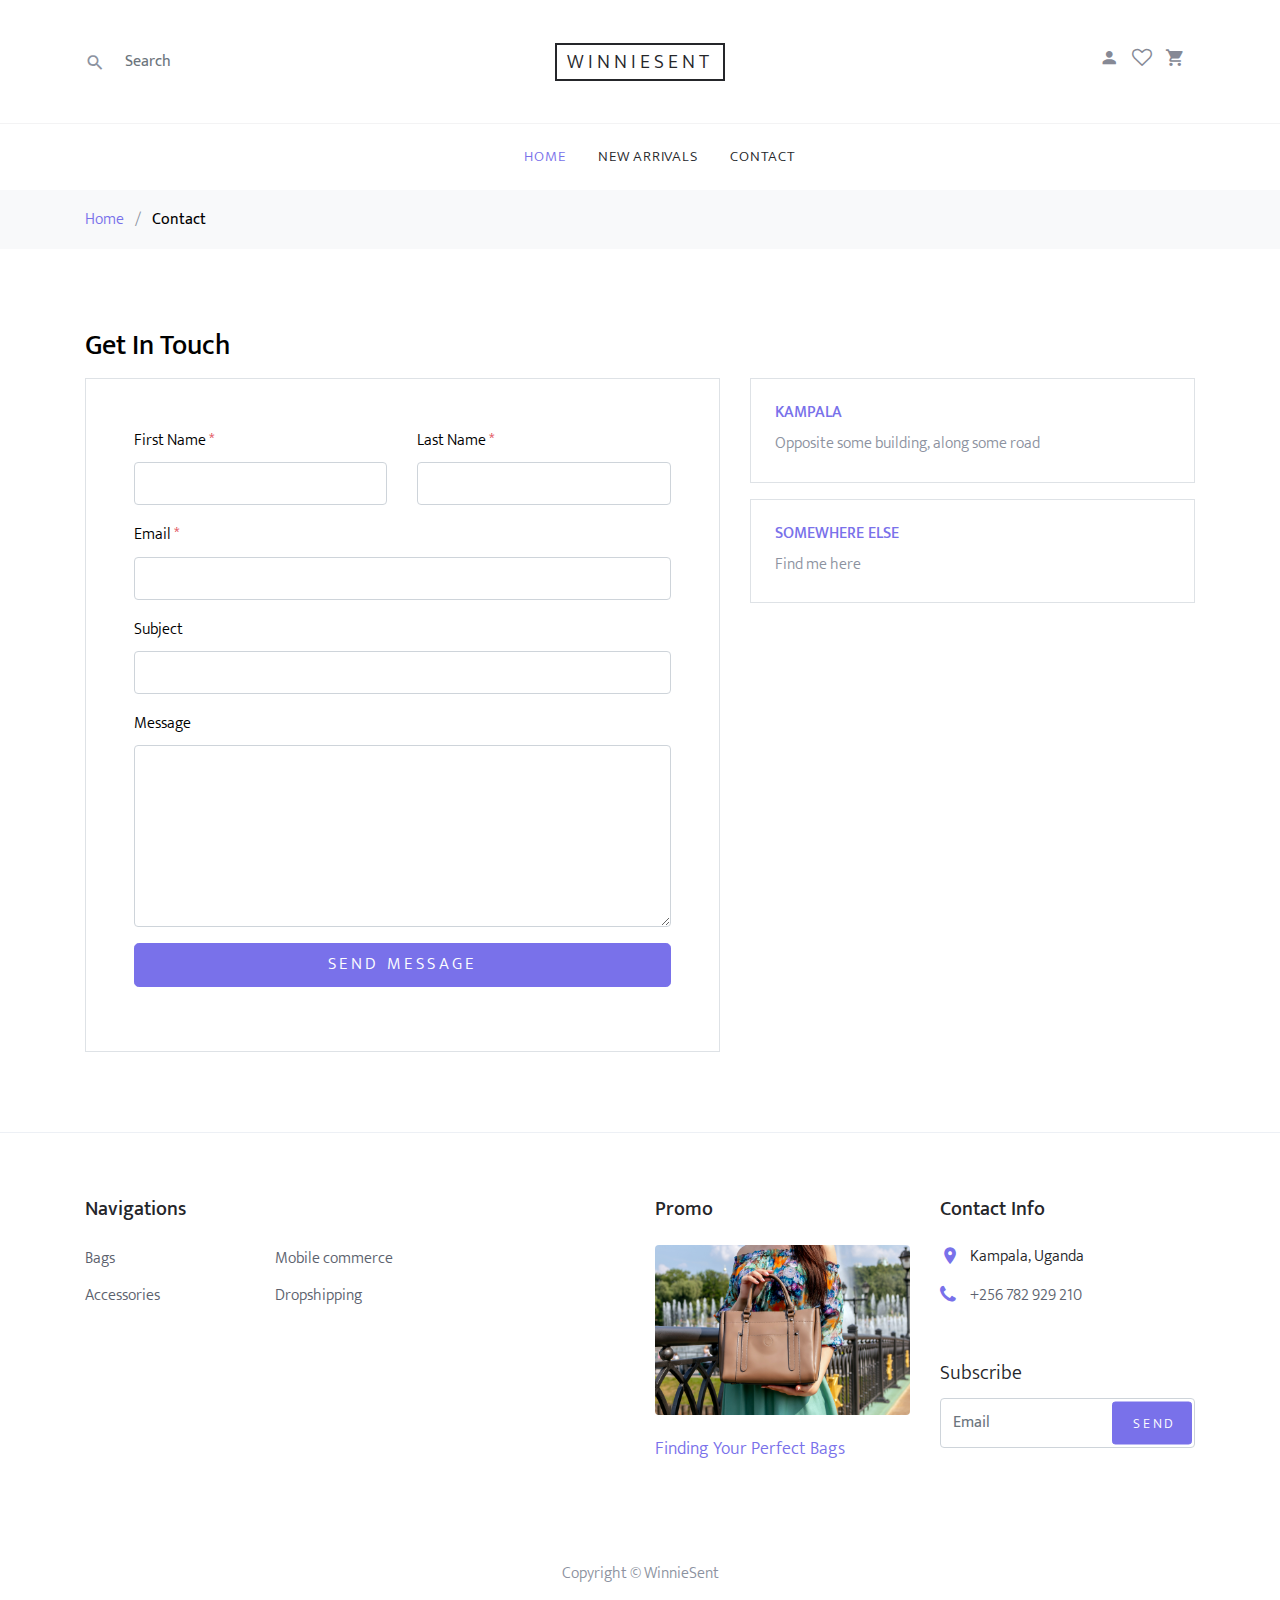
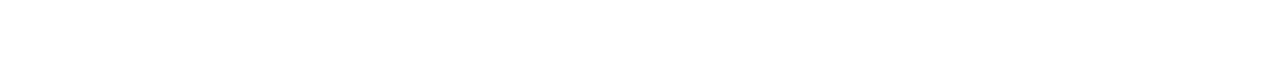
==== commit 2a3bb5d6: "initial_" ====
--- a/contact.html
+++ b/contact.html
@@ -4,21 +4,24 @@
 <!-- Mirrored from colorlib.com/preview/theme/shoppers/contact.html by HTTrack Website Copier/3.x [XR&CO'2014], Thu, 27 Aug 2020 19:54:56 GMT -->
 <!-- Added by HTTrack --><meta http-equiv="content-type" content="text/html;charset=UTF-8" /><!-- /Added by HTTrack -->
 <head>
-<title>Shoppers &mdash; Colorlib e-Commerce Template</title>
-<meta charset="utf-8">
-<meta name="viewport" content="width=device-width, initial-scale=1, shrink-to-fit=no">
-<link rel="stylesheet" href="https://fonts.googleapis.com/css?family=Mukta:300,400,700">
-<link href="https://fonts.googleapis.com/css?family=Montserrat:100,200,300,400,600,700&amp;display=swap" rel="stylesheet">
-<link href="https://fonts.googleapis.com/css?family=Playfair+Display:400,400i,700,700i,900,900i&amp;display=swap" rel="stylesheet">
-<link rel="stylesheet" href="fonts/icomoon/style.css">
-<link rel="stylesheet" href="css/bootstrap.min.css">
-<link rel="stylesheet" href="css/magnific-popup.css">
-<link rel="stylesheet" href="css/jquery-ui.css">
-<link rel="stylesheet" href="css/owl.carousel.min.css">
-<link rel="stylesheet" href="css/owl.theme.default.min.css">
-<link rel="stylesheet" href="css/aos.css">
-<link rel="stylesheet" href="css/style.css">
-<style media="screen">
+  <title>Shoppers &mdash; Colorlib e-Commerce Template</title>
+  <meta charset="utf-8">
+  <meta name="description" content="Get the best bags and Accessories delivered to you now." />
+  <meta name="viewport" content="width=device-width, initial-scale=1.0">
+  <meta name="keywords"  content="fashion, bags, glasses, bags, shades" />
+  <meta name="viewport" content="width=device-width, initial-scale=1, shrink-to-fit=no">
+  <link rel="stylesheet" href="https://fonts.googleapis.com/css?family=Mukta:300,400,700">
+  <link href="https://fonts.googleapis.com/css?family=Montserrat:100,200,300,400,600,700&amp;display=swap" rel="stylesheet">
+  <link href="https://fonts.googleapis.com/css?family=Playfair+Display:400,400i,700,700i,900,900i&amp;display=swap" rel="stylesheet">
+  <link rel="stylesheet" href="fonts/icomoon/style.css">
+  <link rel="stylesheet" href="css/bootstrap.min.css">
+  <link rel="stylesheet" href="css/magnific-popup.css">
+  <link rel="stylesheet" href="css/jquery-ui.css">
+  <link rel="stylesheet" href="css/owl.carousel.min.css">
+  <link rel="stylesheet" href="css/owl.theme.default.min.css">
+  <link rel="stylesheet" href="css/aos.css">
+  <link rel="stylesheet" href="css/style.css">
+  <style media="screen">
   *{
     /* font-family: 'Montserrat', sans-serif; */
   }
@@ -28,192 +31,192 @@
 </style>
 </head>
 <body>
-<div class="site-wrap">
-<header class="site-navbar" role="banner">
-<div class="site-navbar-top">
-<div class="container">
-<div class="row align-items-center">
-<div class="col-6 col-md-4 order-2 order-md-1 site-search-icon text-left">
-<form action="#" class="site-block-top-search">
-<span class="icon icon-search2"></span>
-<input type="text" class="form-control border-0" placeholder="Search">
-</form>
-</div>
-<div class="col-12 mb-3 mb-md-0 col-md-4 order-1 order-md-2 text-center">
-<div class="site-logo">
-<a href="index.html" class="js-logo-clone">Shoppers</a>
-</div>
-</div>
-<div class="col-6 col-md-4 order-3 order-md-3 text-right">
-<div class="site-top-icons">
-<ul>
-<li><a href="#"><span class="icon icon-person"></span></a></li>
-<li><a href="#"><span class="icon icon-heart-o"></span></a></li>
-<li>
-<a href="cart.html" class="site-cart">
-<span class="icon icon-shopping_cart"></span>
-<span class="count">2</span>
-</a>
-</li>
-<li class="d-inline-block d-md-none ml-md-0"><a href="#" class="site-menu-toggle js-menu-toggle"><span class="icon-menu"></span></a></li>
-</ul>
-</div>
-</div>
-</div>
-</div>
-</div>
-<nav class="site-navigation text-right text-md-center" role="navigation">
-<div class="container">
-<ul class="site-menu js-clone-nav d-none d-md-block">
-<li class="active">
-<a href="index.html">Home</a>
-</li>
-<li><a href="index.html#show">New Arrivals</a></li>
-<li><a href="contact.html">Contact</a></li>
-</ul>
-</div>
-</nav>
-</header>
-<div class="bg-light py-3">
-<div class="container">
-<div class="row">
-<div class="col-md-12 mb-0"><a href="index.html">Home</a> <span class="mx-2 mb-0">/</span> <strong class="text-black">Contact</strong></div>
-</div>
-</div>
-</div>
-<div class="site-section">
- <div class="container">
-<div class="row">
-<div class="col-md-12">
-<h2 class="h3 mb-3 text-black">Get In Touch</h2>
-</div>
-<div class="col-md-7">
-<form action="#" method="post">
-<div class="p-3 p-lg-5 border">
-<div class="form-group row">
-<div class="col-md-6">
-<label for="c_fname" class="text-black">First Name <span class="text-danger">*</span></label>
-<input type="text" class="form-control" id="c_fname" name="c_fname">
-</div>
-<div class="col-md-6">
-<label for="c_lname" class="text-black">Last Name <span class="text-danger">*</span></label>
-<input type="text" class="form-control" id="c_lname" name="c_lname">
-</div>
-</div>
-<div class="form-group row">
-<div class="col-md-12">
-<label for="c_email" class="text-black">Email <span class="text-danger">*</span></label>
-<input type="email" class="form-control" id="c_email" name="c_email" placeholder="">
-</div>
-</div>
-<div class="form-group row">
-<div class="col-md-12">
-<label for="c_subject" class="text-black">Subject </label>
-<input type="text" class="form-control" id="c_subject" name="c_subject">
-</div>
-</div>
-<div class="form-group row">
-<div class="col-md-12">
-<label for="c_message" class="text-black">Message </label>
-<textarea name="c_message" id="c_message" cols="30" rows="7" class="form-control"></textarea>
-</div>
-</div>
-<div class="form-group row">
-<div class="col-lg-12">
-<input type="submit" class="btn btn-primary btn-lg btn-block" value="Send Message">
-</div>
-</div>
-</div>
-</form>
-</div>
-<div class="col-md-5 ml-auto">
-<div class="p-4 border mb-3">
-<span class="d-block text-primary h6 text-uppercase">Kampala</span>
-<p class="mb-0">Opposite some building, along some road</p>
-</div>
-<div class="p-4 border mb-3">
-<span class="d-block text-primary h6 text-uppercase">Somewhere else</span>
-<p class="mb-0">Find me here</p>
-</div>
-</div>
-</div>
-</div>
-</div>
-<footer class="site-footer border-top">
-  <div class="container">
-    <div class="row">
-      <div class="col-lg-6 mb-5 mb-lg-0">
+  <div class="site-wrap">
+    <header class="site-navbar" role="banner">
+      <div class="site-navbar-top">
+        <div class="container">
+          <div class="row align-items-center">
+            <div class="col-6 col-md-4 order-2 order-md-1 site-search-icon text-left">
+              <form action="#" class="site-block-top-search">
+                <span class="icon icon-search2"></span>
+                <input type="text" class="form-control border-0" placeholder="Search">
+              </form>
+            </div>
+            <div class="col-12 mb-3 mb-md-0 col-md-4 order-1 order-md-2 text-center">
+              <div class="site-logo">
+                <a href="index.html" class="js-logo-clone">WinnieSent</a>
+              </div>
+            </div>
+            <div class="col-6 col-md-4 order-3 order-md-3 text-right">
+              <div class="site-top-icons">
+                <ul>
+                  <li><a href="#"><span class="icon icon-person"></span></a></li>
+                  <li><a href="#"><span class="icon icon-heart-o"></span></a></li>
+                  <li>
+                    <a href="cart.html" class="site-cart">
+                      <span class="icon icon-shopping_cart"></span>
+                      <!-- <span class="count">2</span> -->
+                    </a>
+                  </li>
+                  <li class="d-inline-block d-md-none ml-md-0"><a href="#" class="site-menu-toggle js-menu-toggle"><span class="icon-menu"></span></a></li>
+                </ul>
+              </div>
+            </div>
+          </div>
+        </div>
+      </div>
+      <nav class="site-navigation text-right text-md-center" role="navigation">
+        <div class="container">
+          <ul class="site-menu js-clone-nav d-none d-md-block">
+            <li class="active">
+              <a href="index.html">Home</a>
+            </li>
+            <li><a href="index.html#show">New Arrivals</a></li>
+            <li><a href="contact.html">Contact</a></li>
+          </ul>
+        </div>
+      </nav>
+    </header>
+    <div class="bg-light py-3">
+      <div class="container">
+        <div class="row">
+          <div class="col-md-12 mb-0"><a href="index.html">Home</a> <span class="mx-2 mb-0">/</span> <strong class="text-black">Contact</strong></div>
+        </div>
+      </div>
+    </div>
+    <div class="site-section">
+      <div class="container">
         <div class="row">
           <div class="col-md-12">
-            <h3 class="footer-heading mb-4">Navigations</h3>
-          </div>
-          <div class="col-md-6 col-lg-4">
-            <ul class="list-unstyled">
-              <li><a href="#">Bags</a></li>
-              <li><a href="#">Accessories</a></li>
-            </ul>
-          </div>
-          <div class="col-md-6 col-lg-4">
-            <ul class="list-unstyled">
-              <li><a href="#">Mobile commerce</a></li>
-              <li><a href="#">Dropshipping</a></li>
-            </ul>
-          </div>
-
-        </div>
-      </div>
-      <div class="col-md-6 col-lg-3 mb-4 mb-lg-0">
-        <h3 class="footer-heading mb-4">Promo</h3>
-        <a href="#" class="block-6">
-          <img src="images/hero_1.jpg" alt="Image placeholder" class="img-fluid rounded mb-4">
-          <h3 class="font-weight-light  mb-0">Finding Your Perfect Bags</h3>
-          <!-- <p>Promo from nuary 15 &mdash; 25, 2019</p> -->
-        </a>
-      </div>
-      <div class="col-md-6 col-lg-3">
-        <div class="block-5 mb-5">
-          <h3 class="footer-heading mb-4">Contact Info</h3>
-          <ul class="list-unstyled">
-            <li class="address">Kampala, Uganda</li>
-            <li class="phone"><a href="tel://23923929210">+256 782 929 210</a></li>
-            <!-- <li class="email"><a href="https://colorlib.com/cdn-cgi/l/email-protection" class="__cf_email__" data-cfemail="b9dcd4d8d0d5d8ddddcbdccacaf9ddd6d4d8d0d797dad6d4">[email&#160;protected]</a></li> -->
-          </ul>
-        </div>
-        <div class="block-7">
-          <form action="#" method="post">
-            <label for="email_subscribe" class="footer-heading">Subscribe</label>
-            <div class="form-group">
-              <input type="text" class="form-control py-4" id="email_subscribe" placeholder="Email">
-              <input type="submit" class="btn btn-sm btn-primary" value="Send">
-            </div>
-          </form>
+            <h2 class="h3 mb-3 text-black">Get In Touch</h2>
+          </div>
+          <div class="col-md-7">
+            <form action="#" method="post">
+              <div class="p-3 p-lg-5 border">
+                <div class="form-group row">
+                  <div class="col-md-6">
+                    <label for="c_fname" class="text-black">First Name <span class="text-danger">*</span></label>
+                    <input type="text" class="form-control" id="c_fname" name="c_fname">
+                  </div>
+                  <div class="col-md-6">
+                    <label for="c_lname" class="text-black">Last Name <span class="text-danger">*</span></label>
+                    <input type="text" class="form-control" id="c_lname" name="c_lname">
+                  </div>
+                </div>
+                <div class="form-group row">
+                  <div class="col-md-12">
+                    <label for="c_email" class="text-black">Email <span class="text-danger">*</span></label>
+                    <input type="email" class="form-control" id="c_email" name="c_email" placeholder="">
+                  </div>
+                </div>
+                <div class="form-group row">
+                  <div class="col-md-12">
+                    <label for="c_subject" class="text-black">Subject </label>
+                    <input type="text" class="form-control" id="c_subject" name="c_subject">
+                  </div>
+                </div>
+                <div class="form-group row">
+                  <div class="col-md-12">
+                    <label for="c_message" class="text-black">Message </label>
+                    <textarea name="c_message" id="c_message" cols="30" rows="7" class="form-control"></textarea>
+                  </div>
+                </div>
+                <div class="form-group row">
+                  <div class="col-lg-12">
+                    <input type="submit" class="btn btn-primary btn-lg btn-block" value="Send Message">
+                  </div>
+                </div>
+              </div>
+            </form>
+          </div>
+          <div class="col-md-5 ml-auto">
+            <div class="p-4 border mb-3">
+              <span class="d-block text-primary h6 text-uppercase">Kampala</span>
+              <p class="mb-0">Opposite some building, along some road</p>
+            </div>
+            <div class="p-4 border mb-3">
+              <span class="d-block text-primary h6 text-uppercase">Somewhere else</span>
+              <p class="mb-0">Find me here</p>
+            </div>
+          </div>
         </div>
       </div>
     </div>
-    <div class="row pt-5 mt-5 text-center">
-      <div class="col-md-12">
-        <p>
-
-          Copyright &copy; WinnieSent</a>
-
-        </p>
-      </div>
-    </div>
+    <footer class="site-footer border-top">
+      <div class="container">
+        <div class="row">
+          <div class="col-lg-6 mb-5 mb-lg-0">
+            <div class="row">
+              <div class="col-md-12">
+                <h3 class="footer-heading mb-4">Navigations</h3>
+              </div>
+              <div class="col-md-6 col-lg-4">
+                <ul class="list-unstyled">
+                  <li><a href="#">Bags</a></li>
+                  <li><a href="#">Accessories</a></li>
+                </ul>
+              </div>
+              <div class="col-md-6 col-lg-4">
+                <ul class="list-unstyled">
+                  <li><a href="#">Mobile commerce</a></li>
+                  <li><a href="#">Dropshipping</a></li>
+                </ul>
+              </div>
+
+            </div>
+          </div>
+          <div class="col-md-6 col-lg-3 mb-4 mb-lg-0">
+            <h3 class="footer-heading mb-4">Promo</h3>
+            <a href="#" class="block-6">
+              <img src="images/hero_1.jpg" alt="Image placeholder" class="img-fluid rounded mb-4">
+              <h3 class="font-weight-light  mb-0">Finding Your Perfect Bags</h3>
+              <!-- <p>Promo from nuary 15 &mdash; 25, 2019</p> -->
+            </a>
+          </div>
+          <div class="col-md-6 col-lg-3">
+            <div class="block-5 mb-5">
+              <h3 class="footer-heading mb-4">Contact Info</h3>
+              <ul class="list-unstyled">
+                <li class="address">Kampala, Uganda</li>
+                <li class="phone"><a href="tel://23923929210">+256 782 929 210</a></li>
+                <!-- <li class="email"><a href="https://colorlib.com/cdn-cgi/l/email-protection" class="__cf_email__" data-cfemail="b9dcd4d8d0d5d8ddddcbdccacaf9ddd6d4d8d0d797dad6d4">[email&#160;protected]</a></li> -->
+              </ul>
+            </div>
+            <div class="block-7">
+              <form action="#" method="post">
+                <label for="email_subscribe" class="footer-heading">Subscribe</label>
+                <div class="form-group">
+                  <input type="text" class="form-control py-4" id="email_subscribe" placeholder="Email">
+                  <input type="submit" class="btn btn-sm btn-primary" value="Send">
+                </div>
+              </form>
+            </div>
+          </div>
+        </div>
+        <div class="row pt-5 mt-5 text-center">
+          <div class="col-md-12">
+            <p>
+
+              Copyright &copy; WinnieSent</a>
+
+            </p>
+          </div>
+        </div>
+      </div>
+    </footer>
+
   </div>
-</footer>
-
-</div>
-<script src="js/jquery-3.3.1.min.js" type="02c3221f64a9a5384cdcb275-text/javascript"></script>
-<script src="js/jquery-ui.js" type="02c3221f64a9a5384cdcb275-text/javascript"></script>
-<script src="js/popper.min.js" type="02c3221f64a9a5384cdcb275-text/javascript"></script>
-<script src="js/bootstrap.min.js" type="02c3221f64a9a5384cdcb275-text/javascript"></script>
-<script src="js/owl.carousel.min.js" type="02c3221f64a9a5384cdcb275-text/javascript"></script>
-<script src="js/jquery.magnific-popup.min.js" type="02c3221f64a9a5384cdcb275-text/javascript"></script>
-<script src="js/aos.js" type="02c3221f64a9a5384cdcb275-text/javascript"></script>
-<script src="js/main.js" type="02c3221f64a9a5384cdcb275-text/javascript"></script>
-
-<script async src="https://www.googletagmanager.com/gtag/js?id=UA-23581568-13" type="02c3221f64a9a5384cdcb275-text/javascript"></script>
-<script type="02c3221f64a9a5384cdcb275-text/javascript">
+  <script src="js/jquery-3.3.1.min.js" type="02c3221f64a9a5384cdcb275-text/javascript"></script>
+  <script src="js/jquery-ui.js" type="02c3221f64a9a5384cdcb275-text/javascript"></script>
+  <script src="js/popper.min.js" type="02c3221f64a9a5384cdcb275-text/javascript"></script>
+  <script src="js/bootstrap.min.js" type="02c3221f64a9a5384cdcb275-text/javascript"></script>
+  <script src="js/owl.carousel.min.js" type="02c3221f64a9a5384cdcb275-text/javascript"></script>
+  <script src="js/jquery.magnific-popup.min.js" type="02c3221f64a9a5384cdcb275-text/javascript"></script>
+  <script src="js/aos.js" type="02c3221f64a9a5384cdcb275-text/javascript"></script>
+  <script src="js/main.js" type="02c3221f64a9a5384cdcb275-text/javascript"></script>
+
+  <script async src="https://www.googletagmanager.com/gtag/js?id=UA-23581568-13" type="02c3221f64a9a5384cdcb275-text/javascript"></script>
+  <script type="02c3221f64a9a5384cdcb275-text/javascript">
   window.dataLayer = window.dataLayer || [];
   function gtag(){dataLayer.push(arguments);}
   gtag('js', new Date());
